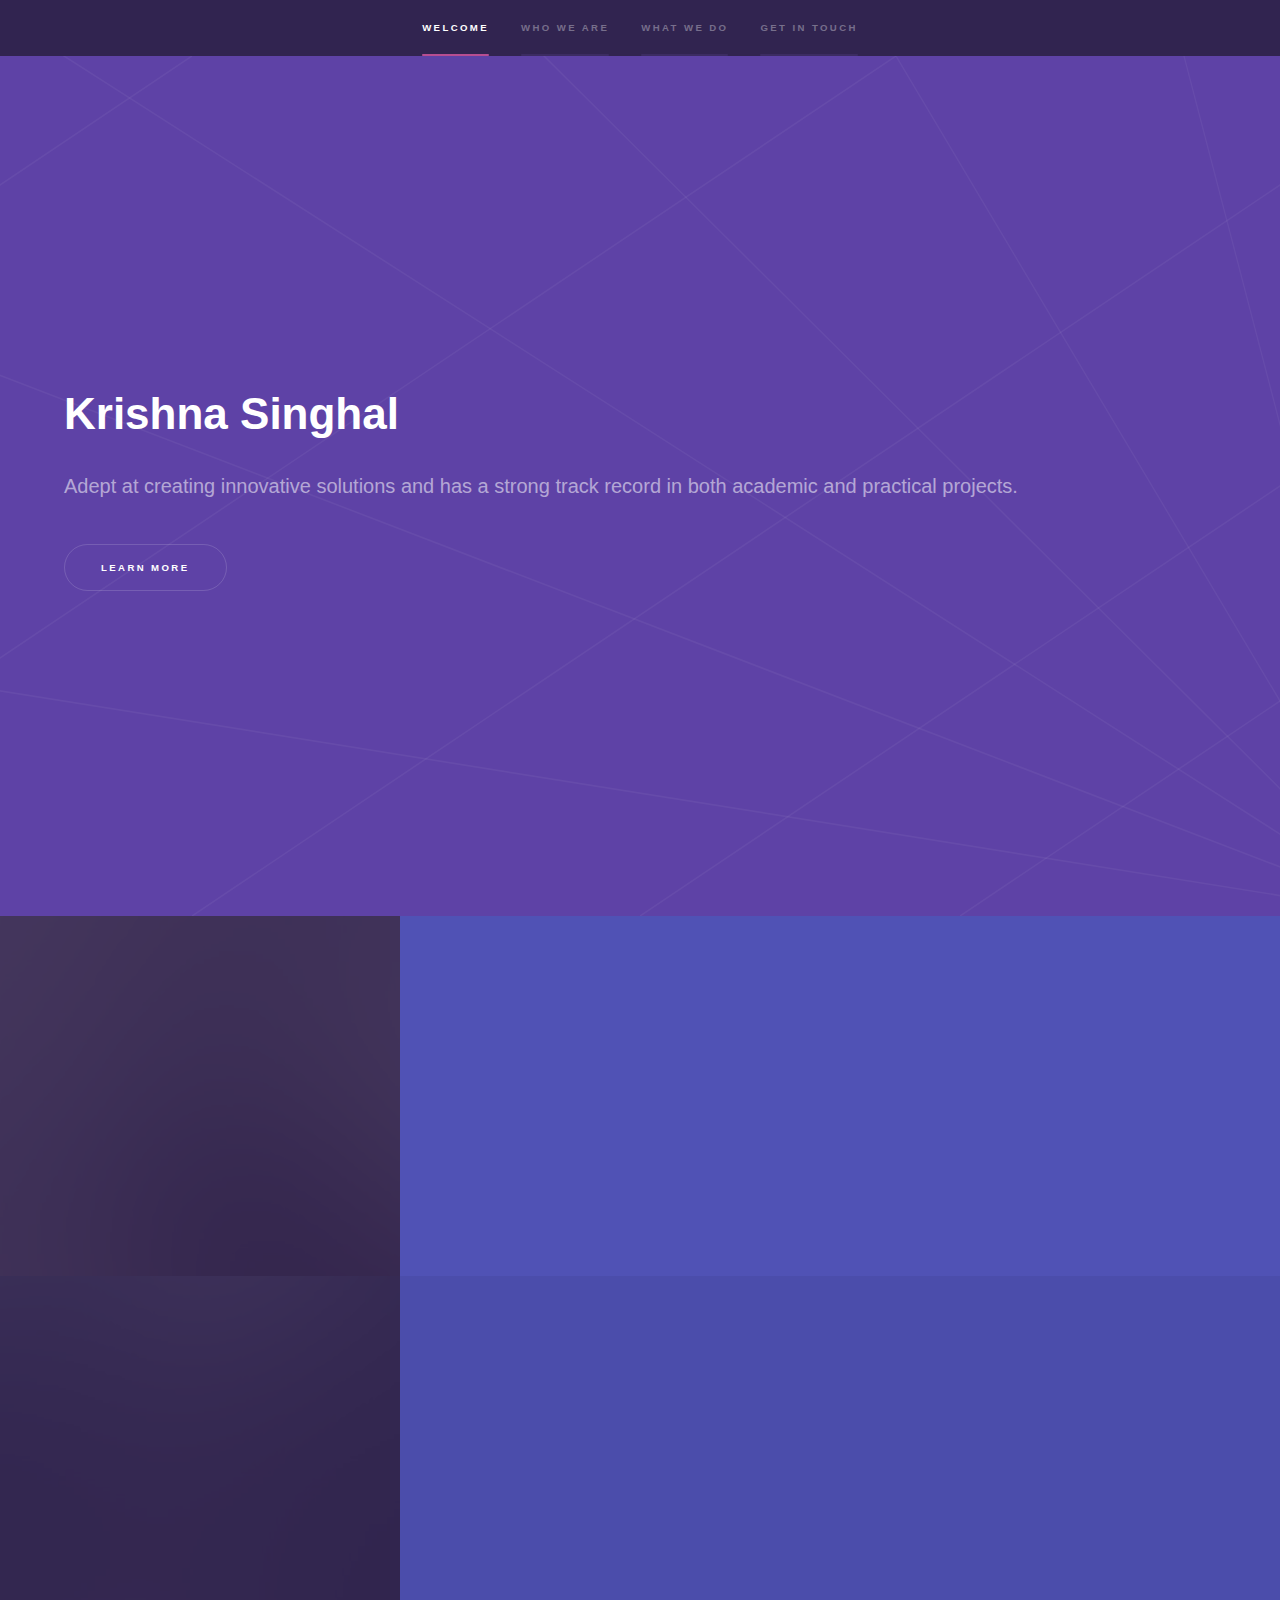
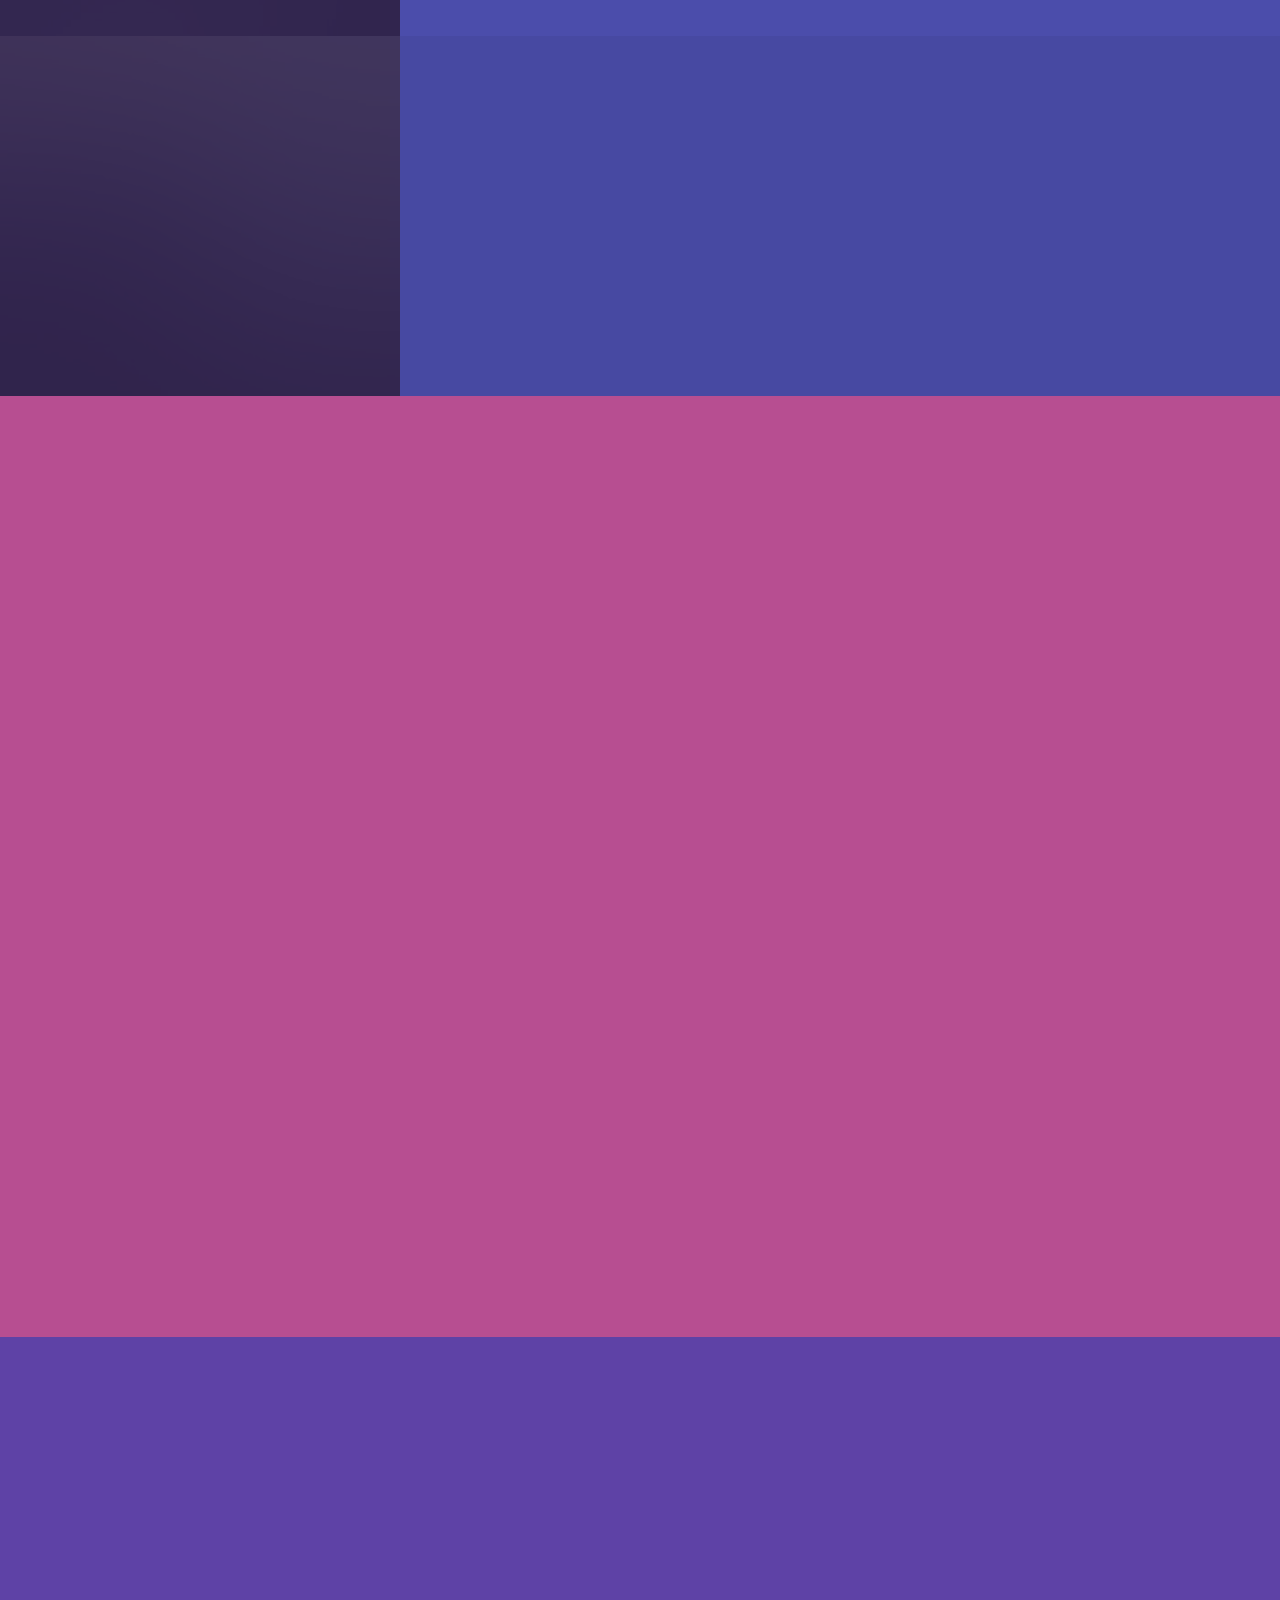
==== index.html @ 83ea3f07 "first commit" ====
<!DOCTYPE HTML>
<!--
	Hyperspace by HTML5 UP
	html5up.net | @ajlkn
	Free for personal and commercial use under the CCA 3.0 license (html5up.net/license)
-->
<html>
	<head>
		<title>Krishna Singhal</title>
		<meta charset="utf-8" />
		<meta name="viewport" content="width=device-width, initial-scale=1, user-scalable=no" />
		<link rel="stylesheet" href="assets/css/main.css" />
		<noscript><link rel="stylesheet" href="assets/css/noscript.css" /></noscript>
	</head>
	<body class="is-preload">

		<!-- Sidebar -->
			<section id="sidebar">
				<div class="inner">
					<nav>
						<ul>
							<li><a href="#intro">Welcome</a></li>
							<li><a href="#one">Who we are</a></li>
							<li><a href="#two">What we do</a></li>
							<li><a href="#three">Get in touch</a></li>
						</ul>
					</nav>
				</div>
			</section>

		<!-- Wrapper -->
			<div id="wrapper">

				<!-- Intro -->
					<section id="intro" class="wrapper style1 fullscreen fade-up">
						<div class="inner">
							<h1>Krishna Singhal</h1>
							<p>Adept at creating innovative solutions and has a strong track record in both academic and practical projects.</p>
							<ul class="actions">
								<li><a href="#one" class="button scrolly">Learn more</a></li>
							</ul>
						</div>
					</section>

				<!-- One -->
					<section id="one" class="wrapper style2 spotlights">
						<section>
							<a href="#" class="image"><img src="images/pic01.jpg" alt="" data-position="center center" /></a>
							<div class="content">
								<div class="inner">
									<h2>Innovative Developer</h2>
									<p>We create robust backend solutions and cutting-edge machine learning models to solve real-world problems.</p>
									<ul class="actions">
										<li><a href="generic.html" class="button">Learn more</a></li>
									</ul>
								</div>
							</div>
						</section>
						<section>
							<a href="#" class="image"><img src="images/pic02.jpg" alt="" data-position="top center" /></a>
							<div class="content">
								<div class="inner">
									<h2>Tech Enthusiast</h2>
									<p>Passionate about exploring and implementing the latest technologies to enhance user experiences and deliver high-quality results.</p>
									<ul class="actions">
										<li><a href="generic.html" class="button">Learn more</a></li>
									</ul>
								</div>
							</div>
						</section>
						<section>
							<a href="#" class="image"><img src="images/pic03.jpg" alt="" data-position="25% 25%" /></a>
							<div class="content">
								<div class="inner">
									<h2>Collaborative Team</h2>
									<p>We work together to integrate diverse skills and perspectives, ensuring efficient and impactful project execution.</p>
									<ul class="actions">
										<li><a href="generic.html" class="button">Learn more</a></li>
									</ul>
								</div>
							</div>
						</section>
					</section>

				<!-- Two -->
					<section id="two" class="wrapper style3 fade-up">
						<div class="inner">
							<h2>What we do</h2>
							<p>We develop innovative software solutions and advanced machine learning models to address real-world challenges.</p>
							<div class="features">
								<section>
									<span class="icon solid major fa-code"></span>
									<h3>Backend Development</h3>
									<p>We build robust and scalable backend systems using modern frameworks and technologies.</p>
								</section>
								<section>
									<span class="icon solid major fa-lock"></span>
									<h3>Machine Learning</h3>
									<p>We create predictive models and intelligent systems to analyze data and provide actionable insights.</p>
								</section>
								<section>
									<span class="icon solid major fa-cog"></span>
									<h3>Project Management</h3>
									<p>We oversee projects from inception to completion, ensuring quality and timely delivery.</p>
								</section>
								<section>
									<span class="icon solid major fa-desktop"></span>
									<h3>User Interface Design</h3>
									<p>We develop intuitive and user-friendly interfaces to enhance user experience and engagement.</p>
								</section>
								<section>
									<span class="icon solid major fa-link"></span>
									<h3>Data Analysis</h3>
									<p>We preprocess and analyze data to uncover patterns and drive data-informed decisions.</p>
								</section>
								<section>
									<span class="icon major fa-gem"></span>
									<h3>Collaborative Innovation</h3>
									<p>We work closely with clients and teams to integrate diverse perspectives and drive technological advancements.</p>
								</section>
							</div>
							<ul class="actions">
								<li><a href="generic.html" class="button">Learn more</a></li>
							</ul>
						</div>
					</section>

				<!-- Three -->
					<section id="three" class="wrapper style1 fade-up">
						<div class="inner">
							<h2>Get in touch</h2>
							<p>Connect with us to discuss how we can bring your ideas to life and tackle your technical challenges.</p>
							<div class="split style1">
								<section>
									<form method="post" action="#">
										<div class="fields">
											<div class="field half">
												<label for="name">Name</label>
												<input type="text" name="name" id="name" />
											</div>
											<div class="field half">
												<label for="email">Email</label>
												<input type="text" name="email" id="email" />
											</div>
											<div class="field">
												<label for="message">Message</label>
												<textarea name="message" id="message" rows="5"></textarea>
											</div>
										</div>
										<ul class="actions">
											<li><a href="" class="button submit">Send Message</a></li>
										</ul>
									</form>
								</section>
								<section>
									<ul class="contact">
										<li>
											<h3>Address</h3>
											<span>Namner<br />
											Agra, ZIP 282001<br />
											UP, India</span>
										</li>
										<li>
											<h3>Email</h3>
											<a href="#">krishnasinghal556@gmail.com</a>
										</li>
										<li>
											<h3>Phone</h3>
											<span>+918057161188</span>
										</li>
										<li>
											<h3>Social</h3>
											<ul class="icons">
												<li><a href="#" class="icon brands fa-twitter"><span class="label">Twitter</span></a></li>
												<li><a href="#" class="icon brands fa-facebook-f"><span class="label">Facebook</span></a></li>
												<li><a href="https://github.com/Krishna-Singhal/" class="icon brands fa-github"><span class="label">GitHub</span></a></li>
												<li><a href="#" class="icon brands fa-instagram"><span class="label">Instagram</span></a></li>
												<li><a href="https://www.linkedin.com/in/geekkrishna/" class="icon brands fa-linkedin-in"><span class="label">LinkedIn</span></a></li>
											</ul>
										</li>
									</ul>
								</section>
							</div>
						</div>
					</section>

			</div>

		<!-- Scripts -->
			<script src="assets/js/jquery.min.js"></script>
			<script src="assets/js/jquery.scrollex.min.js"></script>
			<script src="assets/js/jquery.scrolly.min.js"></script>
			<script src="assets/js/browser.min.js"></script>
			<script src="assets/js/breakpoints.min.js"></script>
			<script src="assets/js/util.js"></script>
			<script src="assets/js/main.js"></script>

	</body>
</html>
---- assets/css/main.css ----
@import url(fontawesome-all.min.css);

/*
	Hyperspace by HTML5 UP
	html5up.net | @ajlkn
	Free for personal and commercial use under the CCA 3.0 license (html5up.net/license)
*/

html, body, div, span, applet, object,
iframe, h1, h2, h3, h4, h5, h6, p, blockquote,
pre, a, abbr, acronym, address, big, cite,
code, del, dfn, em, img, ins, kbd, q, s, samp,
small, strike, strong, sub, sup, tt, var, b,
u, i, center, dl, dt, dd, ol, ul, li, fieldset,
form, label, legend, table, caption, tbody,
tfoot, thead, tr, th, td, article, aside,
canvas, details, embed, figure, figcaption,
footer, header, hgroup, menu, nav, output, ruby,
section, summary, time, mark, audio, video {
	margin: 0;
	padding: 0;
	border: 0;
	font-size: 100%;
	font: inherit;
	vertical-align: baseline;}

article, aside, details, figcaption, figure,
footer, header, hgroup, menu, nav, section {
	display: block;}

body {
	line-height: 1;
}

ol, ul {
	list-style: none;
}

blockquote, q {
	quotes: none;
}

	blockquote:before, blockquote:after, q:before, q:after {
		content: '';
		content: none;
	}

table {
	border-collapse: collapse;
	border-spacing: 0;
}

body {
	-webkit-text-size-adjust: none;
}

mark {
	background-color: transparent;
	color: inherit;
}

input::-moz-focus-inner {
	border: 0;
	padding: 0;
}

input, select, textarea {
	-moz-appearance: none;
	-webkit-appearance: none;
	-ms-appearance: none;
	appearance: none;
}

/* Basic */

	@-ms-viewport {
		width: device-width;
	}

	body {
		-ms-overflow-style: scrollbar;
	}

	@media screen and (max-width: 480px) {

		html, body {
			min-width: 320px;
		}

	}

	html {
		box-sizing: border-box;
	}

	*, *:before, *:after {
		box-sizing: inherit;
	}

	body {
		background: #312450;
	}

		body.is-preload *, body.is-preload *:before, body.is-preload *:after {
			-moz-animation: none !important;
			-webkit-animation: none !important;
			-ms-animation: none !important;
			animation: none !important;
			-moz-transition: none !important;
			-webkit-transition: none !important;
			-ms-transition: none !important;
			transition: none !important;
		}

/* Type */

	body, input, select, textarea {
		color: rgba(255, 255, 255, 0.55);
		font-family: Arial, Helvetica, sans-serif;
		font-size: 16.5pt;
		font-weight: normal;
		line-height: 1.75;
	}

		@media screen and (max-width: 1680px) {

			body, input, select, textarea {
				font-size: 13pt;
			}

		}

		@media screen and (max-width: 1280px) {

			body, input, select, textarea {
				font-size: 12pt;
			}

		}

		@media screen and (max-width: 360px) {

			body, input, select, textarea {
				font-size: 11pt;
			}

		}

	a {
		-moz-transition: color 0.2s ease, border-bottom-color 0.2s ease;
		-webkit-transition: color 0.2s ease, border-bottom-color 0.2s ease;
		-ms-transition: color 0.2s ease, border-bottom-color 0.2s ease;
		transition: color 0.2s ease, border-bottom-color 0.2s ease;
		border-bottom: dotted 1px rgba(255, 255, 255, 0.35);
		color: inherit;
		text-decoration: none;
	}

		a:hover {
			border-bottom-color: transparent;
			color: #ffffff;
		}

	strong, b {
		color: #ffffff;
		font-weight: bold;
	}

	em, i {
		font-style: italic;
	}

	p {
		margin: 0 0 2em 0;
	}

	h1, h2, h3, h4, h5, h6 {
		color: #ffffff;
		font-weight: bold;
		line-height: 1.5;
		margin: 0 0 0.5em 0;
	}

		h1 a, h2 a, h3 a, h4 a, h5 a, h6 a {
			color: inherit;
			text-decoration: none;
		}

	h1 {
		font-size: 2.75em;
	}

		h1.major {
			margin: 0 0 1.3em 0;
			position: relative;
			padding-bottom: 0.35em;
		}

			h1.major:after {
				background-image: -moz-linear-gradient(to right, #5e42a6, #b74e91);
				background-image: -webkit-linear-gradient(to right, #5e42a6, #b74e91);
				background-image: -ms-linear-gradient(to right, #5e42a6, #b74e91);
				background-image: linear-gradient(to right, #5e42a6, #b74e91);
				-moz-transition: max-width 0.2s ease;
				-webkit-transition: max-width 0.2s ease;
				-ms-transition: max-width 0.2s ease;
				transition: max-width 0.2s ease;
				border-radius: 0.2em;
				bottom: 0;
				content: '';
				height: 0.05em;
				position: absolute;
				right: 0;
				width: 100%;
			}

	h2 {
		font-size: 1.75em;
	}

	h3 {
		font-size: 1.1em;
	}

	h4 {
		font-size: 1em;
	}

	h5 {
		font-size: 0.8em;
	}

	h6 {
		font-size: 0.6em;
	}

	@media screen and (max-width: 736px) {

		h1 {
			font-size: 2em;
		}

		h2 {
			font-size: 1.25em;
		}

		h3 {
			font-size: 1em;
		}

		h4 {
			font-size: 0.8em;
		}

		h5 {
			font-size: 0.6em;
		}

		h6 {
			font-size: 0.6em;
		}

	}

	sub {
		font-size: 0.8em;
		position: relative;
		top: 0.5em;
	}

	sup {
		font-size: 0.8em;
		position: relative;
		top: -0.5em;
	}

	blockquote {
		border-left: solid 4px rgba(255, 255, 255, 0.15);
		font-style: italic;
		margin: 0 0 2em 0;
		padding: 0.5em 0 0.5em 2em;
	}

	code {
		background: rgba(255, 255, 255, 0.05);
		border-radius: 0.25em;
		border: solid 1px rgba(255, 255, 255, 0.15);
		font-family: "Courier New", monospace;
		font-size: 0.9em;
		margin: 0 0.25em;
		padding: 0.25em 0.65em;
	}

	pre {
		-webkit-overflow-scrolling: touch;
		font-family: "Courier New", monospace;
		font-size: 0.9em;
		margin: 0 0 2em 0;
	}

		pre code {
			display: block;
			line-height: 1.75em;
			padding: 1em 1.5em;
			overflow-x: auto;
		}

	hr {
		border: 0;
		border-bottom: solid 1px rgba(255, 255, 255, 0.15);
		margin: 2em 0;
	}

		hr.major {
			margin: 3em 0;
		}

	.align-left {
		text-align: left;
	}

	.align-center {
		text-align: center;
	}

	.align-right {
		text-align: right;
	}

/* Row */

	.row {
		display: flex;
		flex-wrap: wrap;
		box-sizing: border-box;
		align-items: stretch;
	}

		.row > * {
			box-sizing: border-box;
		}

		.row.gtr-uniform > * > :last-child {
			margin-bottom: 0;
		}

		.row.aln-left {
			justify-content: flex-start;
		}

		.row.aln-center {
			justify-content: center;
		}

		.row.aln-right {
			justify-content: flex-end;
		}

		.row.aln-top {
			align-items: flex-start;
		}

		.row.aln-middle {
			align-items: center;
		}

		.row.aln-bottom {
			align-items: flex-end;
		}

		.row > .imp {
			order: -1;
		}

		.row > .col-1 {
			width: 8.33333%;
		}

		.row > .off-1 {
			margin-left: 8.33333%;
		}

		.row > .col-2 {
			width: 16.66667%;
		}

		.row > .off-2 {
			margin-left: 16.66667%;
		}

		.row > .col-3 {
			width: 25%;
		}

		.row > .off-3 {
			margin-left: 25%;
		}

		.row > .col-4 {
			width: 33.33333%;
		}

		.row > .off-4 {
			margin-left: 33.33333%;
		}

		.row > .col-5 {
			width: 41.66667%;
		}

		.row > .off-5 {
			margin-left: 41.66667%;
		}

		.row > .col-6 {
			width: 50%;
		}

		.row > .off-6 {
			margin-left: 50%;
		}

		.row > .col-7 {
			width: 58.33333%;
		}

		.row > .off-7 {
			margin-left: 58.33333%;
		}

		.row > .col-8 {
			width: 66.66667%;
		}

		.row > .off-8 {
			margin-left: 66.66667%;
		}

		.row > .col-9 {
			width: 75%;
		}

		.row > .off-9 {
			margin-left: 75%;
		}

		.row > .col-10 {
			width: 83.33333%;
		}

		.row > .off-10 {
			margin-left: 83.33333%;
		}

		.row > .col-11 {
			width: 91.66667%;
		}

		.row > .off-11 {
			margin-left: 91.66667%;
		}

		.row > .col-12 {
			width: 100%;
		}

		.row > .off-12 {
			margin-left: 100%;
		}

		.row.gtr-0 {
			margin-top: 0;
			margin-left: 0em;
		}

			.row.gtr-0 > * {
				padding: 0 0 0 0em;
			}

			.row.gtr-0.gtr-uniform {
				margin-top: 0em;
			}

				.row.gtr-0.gtr-uniform > * {
					padding-top: 0em;
				}

		.row.gtr-25 {
			margin-top: 0;
			margin-left: -0.375em;
		}

			.row.gtr-25 > * {
				padding: 0 0 0 0.375em;
			}

			.row.gtr-25.gtr-uniform {
				margin-top: -0.375em;
			}

				.row.gtr-25.gtr-uniform > * {
					padding-top: 0.375em;
				}

		.row.gtr-50 {
			margin-top: 0;
			margin-left: -0.75em;
		}

			.row.gtr-50 > * {
				padding: 0 0 0 0.75em;
			}

			.row.gtr-50.gtr-uniform {
				margin-top: -0.75em;
			}

				.row.gtr-50.gtr-uniform > * {
					padding-top: 0.75em;
				}

		.row {
			margin-top: 0;
			margin-left: -1.5em;
		}

			.row > * {
				padding: 0 0 0 1.5em;
			}

			.row.gtr-uniform {
				margin-top: -1.5em;
			}

				.row.gtr-uniform > * {
					padding-top: 1.5em;
				}

		.row.gtr-150 {
			margin-top: 0;
			margin-left: -2.25em;
		}

			.row.gtr-150 > * {
				padding: 0 0 0 2.25em;
			}

			.row.gtr-150.gtr-uniform {
				margin-top: -2.25em;
			}

				.row.gtr-150.gtr-uniform > * {
					padding-top: 2.25em;
				}

		.row.gtr-200 {
			margin-top: 0;
			margin-left: -3em;
		}

			.row.gtr-200 > * {
				padding: 0 0 0 3em;
			}

			.row.gtr-200.gtr-uniform {
				margin-top: -3em;
			}

				.row.gtr-200.gtr-uniform > * {
					padding-top: 3em;
				}

		@media screen and (max-width: 1680px) {

			.row {
				display: flex;
				flex-wrap: wrap;
				box-sizing: border-box;
				align-items: stretch;
			}

				.row > * {
					box-sizing: border-box;
				}

				.row.gtr-uniform > * > :last-child {
					margin-bottom: 0;
				}

				.row.aln-left {
					justify-content: flex-start;
				}

				.row.aln-center {
					justify-content: center;
				}

				.row.aln-right {
					justify-content: flex-end;
				}

				.row.aln-top {
					align-items: flex-start;
				}

				.row.aln-middle {
					align-items: center;
				}

				.row.aln-bottom {
					align-items: flex-end;
				}

				.row > .imp-xlarge {
					order: -1;
				}

				.row > .col-1-xlarge {
					width: 8.33333%;
				}

				.row > .off-1-xlarge {
					margin-left: 8.33333%;
				}

				.row > .col-2-xlarge {
					width: 16.66667%;
				}

				.row > .off-2-xlarge {
					margin-left: 16.66667%;
				}

				.row > .col-3-xlarge {
					width: 25%;
				}

				.row > .off-3-xlarge {
					margin-left: 25%;
				}

				.row > .col-4-xlarge {
					width: 33.33333%;
				}

				.row > .off-4-xlarge {
					margin-left: 33.33333%;
				}

				.row > .col-5-xlarge {
					width: 41.66667%;
				}

				.row > .off-5-xlarge {
					margin-left: 41.66667%;
				}

				.row > .col-6-xlarge {
					width: 50%;
				}

				.row > .off-6-xlarge {
					margin-left: 50%;
				}

				.row > .col-7-xlarge {
					width: 58.33333%;
				}

				.row > .off-7-xlarge {
					margin-left: 58.33333%;
				}

				.row > .col-8-xlarge {
					width: 66.66667%;
				}

				.row > .off-8-xlarge {
					margin-left: 66.66667%;
				}

				.row > .col-9-xlarge {
					width: 75%;
				}

				.row > .off-9-xlarge {
					margin-left: 75%;
				}

				.row > .col-10-xlarge {
					width: 83.33333%;
				}

				.row > .off-10-xlarge {
					margin-left: 83.33333%;
				}

				.row > .col-11-xlarge {
					width: 91.66667%;
				}

				.row > .off-11-xlarge {
					margin-left: 91.66667%;
				}

				.row > .col-12-xlarge {
					width: 100%;
				}

				.row > .off-12-xlarge {
					margin-left: 100%;
				}

				.row.gtr-0 {
					margin-top: 0;
					margin-left: 0em;
				}

					.row.gtr-0 > * {
						padding: 0 0 0 0em;
					}

					.row.gtr-0.gtr-uniform {
						margin-top: 0em;
					}

						.row.gtr-0.gtr-uniform > * {
							padding-top: 0em;
						}

				.row.gtr-25 {
					margin-top: 0;
					margin-left: -0.375em;
				}

					.row.gtr-25 > * {
						padding: 0 0 0 0.375em;
					}

					.row.gtr-25.gtr-uniform {
						margin-top: -0.375em;
					}

						.row.gtr-25.gtr-uniform > * {
							padding-top: 0.375em;
						}

				.row.gtr-50 {
					margin-top: 0;
					margin-left: -0.75em;
				}

					.row.gtr-50 > * {
						padding: 0 0 0 0.75em;
					}

					.row.gtr-50.gtr-uniform {
						margin-top: -0.75em;
					}

						.row.gtr-50.gtr-uniform > * {
							padding-top: 0.75em;
						}

				.row {
					margin-top: 0;
					margin-left: -1.5em;
				}

					.row > * {
						padding: 0 0 0 1.5em;
					}

					.row.gtr-uniform {
						margin-top: -1.5em;
					}

						.row.gtr-uniform > * {
							padding-top: 1.5em;
						}

				.row.gtr-150 {
					margin-top: 0;
					margin-left: -2.25em;
				}

					.row.gtr-150 > * {
						padding: 0 0 0 2.25em;
					}

					.row.gtr-150.gtr-uniform {
						margin-top: -2.25em;
					}

						.row.gtr-150.gtr-uniform > * {
							padding-top: 2.25em;
						}

				.row.gtr-200 {
					margin-top: 0;
					margin-left: -3em;
				}

					.row.gtr-200 > * {
						padding: 0 0 0 3em;
					}

					.row.gtr-200.gtr-uniform {
						margin-top: -3em;
					}

						.row.gtr-200.gtr-uniform > * {
							padding-top: 3em;
						}

		}

		@media screen and (max-width: 1280px) {

			.row {
				display: flex;
				flex-wrap: wrap;
				box-sizing: border-box;
				align-items: stretch;
			}

				.row > * {
					box-sizing: border-box;
				}

				.row.gtr-uniform > * > :last-child {
					margin-bottom: 0;
				}

				.row.aln-left {
					justify-content: flex-start;
				}

				.row.aln-center {
					justify-content: center;
				}

				.row.aln-right {
					justify-content: flex-end;
				}

				.row.aln-top {
					align-items: flex-start;
				}

				.row.aln-middle {
					align-items: center;
				}

				.row.aln-bottom {
					align-items: flex-end;
				}

				.row > .imp-large {
					order: -1;
				}

				.row > .col-1-large {
					width: 8.33333%;
				}

				.row > .off-1-large {
					margin-left: 8.33333%;
				}

				.row > .col-2-large {
					width: 16.66667%;
				}

				.row > .off-2-large {
					margin-left: 16.66667%;
				}

				.row > .col-3-large {
					width: 25%;
				}

				.row > .off-3-large {
					margin-left: 25%;
				}

				.row > .col-4-large {
					width: 33.33333%;
				}

				.row > .off-4-large {
					margin-left: 33.33333%;
				}

				.row > .col-5-large {
					width: 41.66667%;
				}

				.row > .off-5-large {
					margin-left: 41.66667%;
				}

				.row > .col-6-large {
					width: 50%;
				}

				.row > .off-6-large {
					margin-left: 50%;
				}

				.row > .col-7-large {
					width: 58.33333%;
				}

				.row > .off-7-large {
					margin-left: 58.33333%;
				}

				.row > .col-8-large {
					width: 66.66667%;
				}

				.row > .off-8-large {
					margin-left: 66.66667%;
				}

				.row > .col-9-large {
					width: 75%;
				}

				.row > .off-9-large {
					margin-left: 75%;
				}

				.row > .col-10-large {
					width: 83.33333%;
				}

				.row > .off-10-large {
					margin-left: 83.33333%;
				}

				.row > .col-11-large {
					width: 91.66667%;
				}

				.row > .off-11-large {
					margin-left: 91.66667%;
				}

				.row > .col-12-large {
					width: 100%;
				}

				.row > .off-12-large {
					margin-left: 100%;
				}

				.row.gtr-0 {
					margin-top: 0;
					margin-left: 0em;
				}

					.row.gtr-0 > * {
						padding: 0 0 0 0em;
					}

					.row.gtr-0.gtr-uniform {
						margin-top: 0em;
					}

						.row.gtr-0.gtr-uniform > * {
							padding-top: 0em;
						}

				.row.gtr-25 {
					margin-top: 0;
					margin-left: -0.375em;
				}

					.row.gtr-25 > * {
						padding: 0 0 0 0.375em;
					}

					.row.gtr-25.gtr-uniform {
						margin-top: -0.375em;
					}

						.row.gtr-25.gtr-uniform > * {
							padding-top: 0.375em;
						}

				.row.gtr-50 {
					margin-top: 0;
					margin-left: -0.75em;
				}

					.row.gtr-50 > * {
						padding: 0 0 0 0.75em;
					}

					.row.gtr-50.gtr-uniform {
						margin-top: -0.75em;
					}

						.row.gtr-50.gtr-uniform > * {
							padding-top: 0.75em;
						}

				.row {
					margin-top: 0;
					margin-left: -1.5em;
				}

					.row > * {
						padding: 0 0 0 1.5em;
					}

					.row.gtr-uniform {
						margin-top: -1.5em;
					}

						.row.gtr-uniform > * {
							padding-top: 1.5em;
						}

				.row.gtr-150 {
					margin-top: 0;
					margin-left: -2.25em;
				}

					.row.gtr-150 > * {
						padding: 0 0 0 2.25em;
					}

					.row.gtr-150.gtr-uniform {
						margin-top: -2.25em;
					}

						.row.gtr-150.gtr-uniform > * {
							padding-top: 2.25em;
						}

				.row.gtr-200 {
					margin-top: 0;
					margin-left: -3em;
				}

					.row.gtr-200 > * {
						padding: 0 0 0 3em;
					}

					.row.gtr-200.gtr-uniform {
						margin-top: -3em;
					}

						.row.gtr-200.gtr-uniform > * {
							padding-top: 3em;
						}

		}

		@media screen and (max-width: 980px) {

			.row {
				display: flex;
				flex-wrap: wrap;
				box-sizing: border-box;
				align-items: stretch;
			}

				.row > * {
					box-sizing: border-box;
				}

				.row.gtr-uniform > * > :last-child {
					margin-bottom: 0;
				}

				.row.aln-left {
					justify-content: flex-start;
				}

				.row.aln-center {
					justify-content: center;
				}

				.row.aln-right {
					justify-content: flex-end;
				}

				.row.aln-top {
					align-items: flex-start;
				}

				.row.aln-middle {
					align-items: center;
				}

				.row.aln-bottom {
					align-items: flex-end;
				}

				.row > .imp-medium {
					order: -1;
				}

				.row > .col-1-medium {
					width: 8.33333%;
				}

				.row > .off-1-medium {
					margin-left: 8.33333%;
				}

				.row > .col-2-medium {
					width: 16.66667%;
				}

				.row > .off-2-medium {
					margin-left: 16.66667%;
				}

				.row > .col-3-medium {
					width: 25%;
				}

				.row > .off-3-medium {
					margin-left: 25%;
				}

				.row > .col-4-medium {
					width: 33.33333%;
				}

				.row > .off-4-medium {
					margin-left: 33.33333%;
				}

				.row > .col-5-medium {
					width: 41.66667%;
				}

				.row > .off-5-medium {
					margin-left: 41.66667%;
				}

				.row > .col-6-medium {
					width: 50%;
				}

				.row > .off-6-medium {
					margin-left: 50%;
				}

				.row > .col-7-medium {
					width: 58.33333%;
				}

				.row > .off-7-medium {
					margin-left: 58.33333%;
				}

				.row > .col-8-medium {
					width: 66.66667%;
				}

				.row > .off-8-medium {
					margin-left: 66.66667%;
				}

				.row > .col-9-medium {
					width: 75%;
				}

				.row > .off-9-medium {
					margin-left: 75%;
				}

				.row > .col-10-medium {
					width: 83.33333%;
				}

				.row > .off-10-medium {
					margin-left: 83.33333%;
				}

				.row > .col-11-medium {
					width: 91.66667%;
				}

				.row > .off-11-medium {
					margin-left: 91.66667%;
				}

				.row > .col-12-medium {
					width: 100%;
				}

				.row > .off-12-medium {
					margin-left: 100%;
				}

				.row.gtr-0 {
					margin-top: 0;
					margin-left: 0em;
				}

					.row.gtr-0 > * {
						padding: 0 0 0 0em;
					}

					.row.gtr-0.gtr-uniform {
						margin-top: 0em;
					}

						.row.gtr-0.gtr-uniform > * {
							padding-top: 0em;
						}

				.row.gtr-25 {
					margin-top: 0;
					margin-left: -0.375em;
				}

					.row.gtr-25 > * {
						padding: 0 0 0 0.375em;
					}

					.row.gtr-25.gtr-uniform {
						margin-top: -0.375em;
					}

						.row.gtr-25.gtr-uniform > * {
							padding-top: 0.375em;
						}

				.row.gtr-50 {
					margin-top: 0;
					margin-left: -0.75em;
				}

					.row.gtr-50 > * {
						padding: 0 0 0 0.75em;
					}

					.row.gtr-50.gtr-uniform {
						margin-top: -0.75em;
					}

						.row.gtr-50.gtr-uniform > * {
							padding-top: 0.75em;
						}

				.row {
					margin-top: 0;
					margin-left: -1.5em;
				}

					.row > * {
						padding: 0 0 0 1.5em;
					}

					.row.gtr-uniform {
						margin-top: -1.5em;
					}

						.row.gtr-uniform > * {
							padding-top: 1.5em;
						}

				.row.gtr-150 {
					margin-top: 0;
					margin-left: -2.25em;
				}

					.row.gtr-150 > * {
						padding: 0 0 0 2.25em;
					}

					.row.gtr-150.gtr-uniform {
						margin-top: -2.25em;
					}

						.row.gtr-150.gtr-uniform > * {
							padding-top: 2.25em;
						}

				.row.gtr-200 {
					margin-top: 0;
					margin-left: -3em;
				}

					.row.gtr-200 > * {
						padding: 0 0 0 3em;
					}

					.row.gtr-200.gtr-uniform {
						margin-top: -3em;
					}

						.row.gtr-200.gtr-uniform > * {
							padding-top: 3em;
						}

		}

		@media screen and (max-width: 736px) {

			.row {
				display: flex;
				flex-wrap: wrap;
				box-sizing: border-box;
				align-items: stretch;
			}

				.row > * {
					box-sizing: border-box;
				}

				.row.gtr-uniform > * > :last-child {
					margin-bottom: 0;
				}

				.row.aln-left {
					justify-content: flex-start;
				}

				.row.aln-center {
					justify-content: center;
				}

				.row.aln-right {
					justify-content: flex-end;
				}

				.row.aln-top {
					align-items: flex-start;
				}

				.row.aln-middle {
					align-items: center;
				}

				.row.aln-bottom {
					align-items: flex-end;
				}

				.row > .imp-small {
					order: -1;
				}

				.row > .col-1-small {
					width: 8.33333%;
				}

				.row > .off-1-small {
					margin-left: 8.33333%;
				}

				.row > .col-2-small {
					width: 16.66667%;
				}

				.row > .off-2-small {
					margin-left: 16.66667%;
				}

				.row > .col-3-small {
					width: 25%;
				}

				.row > .off-3-small {
					margin-left: 25%;
				}

				.row > .col-4-small {
					width: 33.33333%;
				}

				.row > .off-4-small {
					margin-left: 33.33333%;
				}

				.row > .col-5-small {
					width: 41.66667%;
				}

				.row > .off-5-small {
					margin-left: 41.66667%;
				}

				.row > .col-6-small {
					width: 50%;
				}

				.row > .off-6-small {
					margin-left: 50%;
				}

				.row > .col-7-small {
					width: 58.33333%;
				}

				.row > .off-7-small {
					margin-left: 58.33333%;
				}

				.row > .col-8-small {
					width: 66.66667%;
				}

				.row > .off-8-small {
					margin-left: 66.66667%;
				}

				.row > .col-9-small {
					width: 75%;
				}

				.row > .off-9-small {
					margin-left: 75%;
				}

				.row > .col-10-small {
					width: 83.33333%;
				}

				.row > .off-10-small {
					margin-left: 83.33333%;
				}

				.row > .col-11-small {
					width: 91.66667%;
				}

				.row > .off-11-small {
					margin-left: 91.66667%;
				}

				.row > .col-12-small {
					width: 100%;
				}

				.row > .off-12-small {
					margin-left: 100%;
				}

				.row.gtr-0 {
					margin-top: 0;
					margin-left: 0em;
				}

					.row.gtr-0 > * {
						padding: 0 0 0 0em;
					}

					.row.gtr-0.gtr-uniform {
						margin-top: 0em;
					}

						.row.gtr-0.gtr-uniform > * {
							padding-top: 0em;
						}

				.row.gtr-25 {
					margin-top: 0;
					margin-left: -0.375em;
				}

					.row.gtr-25 > * {
						padding: 0 0 0 0.375em;
					}

					.row.gtr-25.gtr-uniform {
						margin-top: -0.375em;
					}

						.row.gtr-25.gtr-uniform > * {
							padding-top: 0.375em;
						}

				.row.gtr-50 {
					margin-top: 0;
					margin-left: -0.75em;
				}

					.row.gtr-50 > * {
						padding: 0 0 0 0.75em;
					}

					.row.gtr-50.gtr-uniform {
						margin-top: -0.75em;
					}

						.row.gtr-50.gtr-uniform > * {
							padding-top: 0.75em;
						}

				.row {
					margin-top: 0;
					margin-left: -1.5em;
				}

					.row > * {
						padding: 0 0 0 1.5em;
					}

					.row.gtr-uniform {
						margin-top: -1.5em;
					}

						.row.gtr-uniform > * {
							padding-top: 1.5em;
						}

				.row.gtr-150 {
					margin-top: 0;
					margin-left: -2.25em;
				}

					.row.gtr-150 > * {
						padding: 0 0 0 2.25em;
					}

					.row.gtr-150.gtr-uniform {
						margin-top: -2.25em;
					}

						.row.gtr-150.gtr-uniform > * {
							padding-top: 2.25em;
						}

				.row.gtr-200 {
					margin-top: 0;
					margin-left: -3em;
				}

					.row.gtr-200 > * {
						padding: 0 0 0 3em;
					}

					.row.gtr-200.gtr-uniform {
						margin-top: -3em;
					}

						.row.gtr-200.gtr-uniform > * {
							padding-top: 3em;
						}

		}

		@media screen and (max-width: 480px) {

			.row {
				display: flex;
				flex-wrap: wrap;
				box-sizing: border-box;
				align-items: stretch;
			}

				.row > * {
					box-sizing: border-box;
				}

				.row.gtr-uniform > * > :last-child {
					margin-bottom: 0;
				}

				.row.aln-left {
					justify-content: flex-start;
				}

				.row.aln-center {
					justify-content: center;
				}

				.row.aln-right {
					justify-content: flex-end;
				}

				.row.aln-top {
					align-items: flex-start;
				}

				.row.aln-middle {
					align-items: center;
				}

				.row.aln-bottom {
					align-items: flex-end;
				}

				.row > .imp-xsmall {
					order: -1;
				}

				.row > .col-1-xsmall {
					width: 8.33333%;
				}

				.row > .off-1-xsmall {
					margin-left: 8.33333%;
				}

				.row > .col-2-xsmall {
					width: 16.66667%;
				}

				.row > .off-2-xsmall {
					margin-left: 16.66667%;
				}

				.row > .col-3-xsmall {
					width: 25%;
				}

				.row > .off-3-xsmall {
					margin-left: 25%;
				}

				.row > .col-4-xsmall {
					width: 33.33333%;
				}

				.row > .off-4-xsmall {
					margin-left: 33.33333%;
				}

				.row > .col-5-xsmall {
					width: 41.66667%;
				}

				.row > .off-5-xsmall {
					margin-left: 41.66667%;
				}

				.row > .col-6-xsmall {
					width: 50%;
				}

				.row > .off-6-xsmall {
					margin-left: 50%;
				}

				.row > .col-7-xsmall {
					width: 58.33333%;
				}

				.row > .off-7-xsmall {
					margin-left: 58.33333%;
				}

				.row > .col-8-xsmall {
					width: 66.66667%;
				}

				.row > .off-8-xsmall {
					margin-left: 66.66667%;
				}

				.row > .col-9-xsmall {
					width: 75%;
				}

				.row > .off-9-xsmall {
					margin-left: 75%;
				}

				.row > .col-10-xsmall {
					width: 83.33333%;
				}

				.row > .off-10-xsmall {
					margin-left: 83.33333%;
				}

				.row > .col-11-xsmall {
					width: 91.66667%;
				}

				.row > .off-11-xsmall {
					margin-left: 91.66667%;
				}

				.row > .col-12-xsmall {
					width: 100%;
				}

				.row > .off-12-xsmall {
					margin-left: 100%;
				}

				.row.gtr-0 {
					margin-top: 0;
					margin-left: 0em;
				}

					.row.gtr-0 > * {
						padding: 0 0 0 0em;
					}

					.row.gtr-0.gtr-uniform {
						margin-top: 0em;
					}

						.row.gtr-0.gtr-uniform > * {
							padding-top: 0em;
						}

				.row.gtr-25 {
					margin-top: 0;
					margin-left: -0.375em;
				}

					.row.gtr-25 > * {
						padding: 0 0 0 0.375em;
					}

					.row.gtr-25.gtr-uniform {
						margin-top: -0.375em;
					}

						.row.gtr-25.gtr-uniform > * {
							padding-top: 0.375em;
						}

				.row.gtr-50 {
					margin-top: 0;
					margin-left: -0.75em;
				}

					.row.gtr-50 > * {
						padding: 0 0 0 0.75em;
					}

					.row.gtr-50.gtr-uniform {
						margin-top: -0.75em;
					}

						.row.gtr-50.gtr-uniform > * {
							padding-top: 0.75em;
						}

				.row {
					margin-top: 0;
					margin-left: -1.5em;
				}

					.row > * {
						padding: 0 0 0 1.5em;
					}

					.row.gtr-uniform {
						margin-top: -1.5em;
					}

						.row.gtr-uniform > * {
							padding-top: 1.5em;
						}

				.row.gtr-150 {
					margin-top: 0;
					margin-left: -2.25em;
				}

					.row.gtr-150 > * {
						padding: 0 0 0 2.25em;
					}

					.row.gtr-150.gtr-uniform {
						margin-top: -2.25em;
					}

						.row.gtr-150.gtr-uniform > * {
							padding-top: 2.25em;
						}

				.row.gtr-200 {
					margin-top: 0;
					margin-left: -3em;
				}

					.row.gtr-200 > * {
						padding: 0 0 0 3em;
					}

					.row.gtr-200.gtr-uniform {
						margin-top: -3em;
					}

						.row.gtr-200.gtr-uniform > * {
							padding-top: 3em;
						}

		}

/* Box */

	.box {
		border-radius: 0.25em;
		border: solid 1px rgba(255, 255, 255, 0.15);
		margin-bottom: 2em;
		padding: 1.5em;
	}

		.box > :last-child,
		.box > :last-child > :last-child,
		.box > :last-child > :last-child > :last-child {
			margin-bottom: 0;
		}

		.box.alt {
			border: 0;
			border-radius: 0;
			padding: 0;
		}

/* Button */

	input[type="submit"],
	input[type="reset"],
	input[type="button"],
	button,
	.button {
		-moz-appearance: none;
		-webkit-appearance: none;
		-ms-appearance: none;
		appearance: none;
		-moz-transition: border-color 0.2s ease;
		-webkit-transition: border-color 0.2s ease;
		-ms-transition: border-color 0.2s ease;
		transition: border-color 0.2s ease;
		background-color: transparent;
		border: solid 1px !important;
		border-color: rgba(255, 255, 255, 0.15) !important;
		border-radius: 3em;
		color: #ffffff !important;
		cursor: pointer;
		display: inline-block;
		font-size: 0.6em;
		font-weight: bold;
		height: calc(4.75em + 2px);
		letter-spacing: 0.25em;
		line-height: 4.75em;
		outline: 0;
		padding: 0 3.75em;
		position: relative;
		text-align: center;
		text-decoration: none;
		text-transform: uppercase;
		white-space: nowrap;
	}

		input[type="submit"]:after,
		input[type="reset"]:after,
		input[type="button"]:after,
		button:after,
		.button:after {
			-moz-transform: scale(0.25);
			-webkit-transform: scale(0.25);
			-ms-transform: scale(0.25);
			transform: scale(0.25);
			pointer-events: none;
			-moz-transition: opacity 0.2s ease, -moz-transform 0.2s ease;
			-webkit-transition: opacity 0.2s ease, -webkit-transform 0.2s ease;
			-ms-transition: opacity 0.2s ease, -ms-transform 0.2s ease;
			transition: opacity 0.2s ease, transform 0.2s ease;
			background: #ffffff;
			border-radius: 3em;
			content: '';
			height: 100%;
			left: 0;
			opacity: 0;
			position: absolute;
			top: 0;
			width: 100%;
		}

		input[type="submit"].icon:before,
		input[type="reset"].icon:before,
		input[type="button"].icon:before,
		button.icon:before,
		.button.icon:before {
			margin-right: 0.75em;
		}

		input[type="submit"].fit,
		input[type="reset"].fit,
		input[type="button"].fit,
		button.fit,
		.button.fit {
			width: 100%;
		}

		input[type="submit"].small,
		input[type="reset"].small,
		input[type="button"].small,
		button.small,
		.button.small {
			font-size: 0.4em;
		}

		input[type="submit"].large,
		input[type="reset"].large,
		input[type="button"].large,
		button.large,
		.button.large {
			font-size: 0.8em;
		}

		input[type="submit"].primary,
		input[type="reset"].primary,
		input[type="button"].primary,
		button.primary,
		.button.primary {
			background-color: #ffffff;
			color: #312450 !important;
		}

			input[type="submit"].primary:after,
			input[type="reset"].primary:after,
			input[type="button"].primary:after,
			button.primary:after,
			.button.primary:after {
				display: none;
			}

		input[type="submit"].disabled, input[type="submit"]:disabled,
		input[type="reset"].disabled,
		input[type="reset"]:disabled,
		input[type="button"].disabled,
		input[type="button"]:disabled,
		button.disabled,
		button:disabled,
		.button.disabled,
		.button:disabled {
			cursor: default;
			opacity: 0.5;
			pointer-events: none;
		}

		input[type="submit"]:hover,
		input[type="reset"]:hover,
		input[type="button"]:hover,
		button:hover,
		.button:hover {
			border-color: rgba(255, 255, 255, 0.55) !important;
		}

			input[type="submit"]:hover:after,
			input[type="reset"]:hover:after,
			input[type="button"]:hover:after,
			button:hover:after,
			.button:hover:after {
				opacity: 0.05;
				-moz-transform: scale(1);
				-webkit-transform: scale(1);
				-ms-transform: scale(1);
				transform: scale(1);
			}

			input[type="submit"]:hover:active,
			input[type="reset"]:hover:active,
			input[type="button"]:hover:active,
			button:hover:active,
			.button:hover:active {
				border-color: #ffffff !important;
			}

				input[type="submit"]:hover:active:after,
				input[type="reset"]:hover:active:after,
				input[type="button"]:hover:active:after,
				button:hover:active:after,
				.button:hover:active:after {
					opacity: 0.1;
				}

/* Features */

	.features {
		display: -moz-flex;
		display: -webkit-flex;
		display: -ms-flex;
		display: flex;
		-moz-flex-wrap: wrap;
		-webkit-flex-wrap: wrap;
		-ms-flex-wrap: wrap;
		flex-wrap: wrap;
		border-radius: 0.25em;
		border: solid 1px rgba(255, 255, 255, 0.15);
		background: rgba(255, 255, 255, 0.05);
		margin: 0 0 2em 0;
	}

		.features section {
			padding: 3.5em 3em 1em 7em ;
			width: 50%;
			border-top: solid 1px rgba(255, 255, 255, 0.15);
			position: relative;
		}

			.features section:nth-child(-n + 2) {
				border-top-width: 0;
			}

			.features section:nth-child(2n) {
				border-left: solid 1px rgba(255, 255, 255, 0.15);
			}

			.features section .icon {
				-moz-transition: opacity 0.5s ease, -moz-transform 0.5s ease;
				-webkit-transition: opacity 0.5s ease, -webkit-transform 0.5s ease;
				-ms-transition: opacity 0.5s ease, -ms-transform 0.5s ease;
				transition: opacity 0.5s ease, transform 0.5s ease;
				-moz-transition-delay: 1s;
				-webkit-transition-delay: 1s;
				-ms-transition-delay: 1s;
				transition-delay: 1s;
				-moz-transform: scale(1);
				-webkit-transform: scale(1);
				-ms-transform: scale(1);
				transform: scale(1);
				position: absolute;
				left: 3em;
				top: 3em;
				opacity: 1;
			}

			.features section:nth-child(1) .icon {
				-moz-transition-delay: 0.15s;
				-webkit-transition-delay: 0.15s;
				-ms-transition-delay: 0.15s;
				transition-delay: 0.15s;
			}

			.features section:nth-child(2) .icon {
				-moz-transition-delay: 0.3s;
				-webkit-transition-delay: 0.3s;
				-ms-transition-delay: 0.3s;
				transition-delay: 0.3s;
			}

			.features section:nth-child(3) .icon {
				-moz-transition-delay: 0.45s;
				-webkit-transition-delay: 0.45s;
				-ms-transition-delay: 0.45s;
				transition-delay: 0.45s;
			}

			.features section:nth-child(4) .icon {
				-moz-transition-delay: 0.6s;
				-webkit-transition-delay: 0.6s;
				-ms-transition-delay: 0.6s;
				transition-delay: 0.6s;
			}

			.features section:nth-child(5) .icon {
				-moz-transition-delay: 0.75s;
				-webkit-transition-delay: 0.75s;
				-ms-transition-delay: 0.75s;
				transition-delay: 0.75s;
			}

			.features section:nth-child(6) .icon {
				-moz-transition-delay: 0.9s;
				-webkit-transition-delay: 0.9s;
				-ms-transition-delay: 0.9s;
				transition-delay: 0.9s;
			}

			.features section:nth-child(7) .icon {
				-moz-transition-delay: 1.05s;
				-webkit-transition-delay: 1.05s;
				-ms-transition-delay: 1.05s;
				transition-delay: 1.05s;
			}

			.features section:nth-child(8) .icon {
				-moz-transition-delay: 1.2s;
				-webkit-transition-delay: 1.2s;
				-ms-transition-delay: 1.2s;
				transition-delay: 1.2s;
			}

			.features section:nth-child(9) .icon {
				-moz-transition-delay: 1.35s;
				-webkit-transition-delay: 1.35s;
				-ms-transition-delay: 1.35s;
				transition-delay: 1.35s;
			}

			.features section:nth-child(10) .icon {
				-moz-transition-delay: 1.5s;
				-webkit-transition-delay: 1.5s;
				-ms-transition-delay: 1.5s;
				transition-delay: 1.5s;
			}

			.features section:nth-child(11) .icon {
				-moz-transition-delay: 1.65s;
				-webkit-transition-delay: 1.65s;
				-ms-transition-delay: 1.65s;
				transition-delay: 1.65s;
			}

			.features section:nth-child(12) .icon {
				-moz-transition-delay: 1.8s;
				-webkit-transition-delay: 1.8s;
				-ms-transition-delay: 1.8s;
				transition-delay: 1.8s;
			}

			.features section:nth-child(13) .icon {
				-moz-transition-delay: 1.95s;
				-webkit-transition-delay: 1.95s;
				-ms-transition-delay: 1.95s;
				transition-delay: 1.95s;
			}

			.features section:nth-child(14) .icon {
				-moz-transition-delay: 2.1s;
				-webkit-transition-delay: 2.1s;
				-ms-transition-delay: 2.1s;
				transition-delay: 2.1s;
			}

			.features section:nth-child(15) .icon {
				-moz-transition-delay: 2.25s;
				-webkit-transition-delay: 2.25s;
				-ms-transition-delay: 2.25s;
				transition-delay: 2.25s;
			}

			.features section:nth-child(16) .icon {
				-moz-transition-delay: 2.4s;
				-webkit-transition-delay: 2.4s;
				-ms-transition-delay: 2.4s;
				transition-delay: 2.4s;
			}

			.features section:nth-child(17) .icon {
				-moz-transition-delay: 2.55s;
				-webkit-transition-delay: 2.55s;
				-ms-transition-delay: 2.55s;
				transition-delay: 2.55s;
			}

			.features section:nth-child(18) .icon {
				-moz-transition-delay: 2.7s;
				-webkit-transition-delay: 2.7s;
				-ms-transition-delay: 2.7s;
				transition-delay: 2.7s;
			}

			.features section:nth-child(19) .icon {
				-moz-transition-delay: 2.85s;
				-webkit-transition-delay: 2.85s;
				-ms-transition-delay: 2.85s;
				transition-delay: 2.85s;
			}

			.features section:nth-child(20) .icon {
				-moz-transition-delay: 3s;
				-webkit-transition-delay: 3s;
				-ms-transition-delay: 3s;
				transition-delay: 3s;
			}

		.features.inactive section .icon {
			-moz-transform: scale(0.5);
			-webkit-transform: scale(0.5);
			-ms-transform: scale(0.5);
			transform: scale(0.5);
			opacity: 0;
		}

		@media screen and (max-width: 980px) {

			.features {
				display: block;
			}

				.features section {
					border-top-width: 1px !important;
					border-left-width: 0 !important;
					width: 100%;
				}

					.features section:first-child {
						border-top-width: 0 !important;
					}

		}

		@media screen and (max-width: 736px) {

			.features section {
				padding: 2.5em 1.5em 0.1em 5.5em ;
			}

				.features section .icon {
					left: 1.5em;
					top: 2em;
				}

		}

		@media screen and (max-width: 480px) {

			.features section {
				padding: 2em 1.5em 0.1em 1.5em ;
			}

				.features section .icon {
					left: 0;
					position: relative;
					top: 0;
				}

		}

/* Form */

	form {
		margin: 0 0 2em 0;
	}

		form > :last-child {
			margin-bottom: 0;
		}

		form > .fields {
			display: -moz-flex;
			display: -webkit-flex;
			display: -ms-flex;
			display: flex;
			-moz-flex-wrap: wrap;
			-webkit-flex-wrap: wrap;
			-ms-flex-wrap: wrap;
			flex-wrap: wrap;
			width: calc(100% + 3em);
			margin: -1.5em 0 2em -1.5em;
		}

			form > .fields > .field {
				-moz-flex-grow: 0;
				-webkit-flex-grow: 0;
				-ms-flex-grow: 0;
				flex-grow: 0;
				-moz-flex-shrink: 0;
				-webkit-flex-shrink: 0;
				-ms-flex-shrink: 0;
				flex-shrink: 0;
				padding: 1.5em 0 0 1.5em;
				width: calc(100% - 1.5em);
			}

				form > .fields > .field.half {
					width: calc(50% - 0.75em);
				}

				form > .fields > .field.third {
					width: calc(100%/3 - 0.5em);
				}

				form > .fields > .field.quarter {
					width: calc(25% - 0.375em);
				}

		@media screen and (max-width: 480px) {

			form > .fields {
				width: calc(100% + 3em);
				margin: -1.5em 0 2em -1.5em;
			}

				form > .fields > .field {
					padding: 1.5em 0 0 1.5em;
					width: calc(100% - 1.5em);
				}

					form > .fields > .field.half {
						width: calc(100% - 1.5em);
					}

					form > .fields > .field.third {
						width: calc(100% - 1.5em);
					}

					form > .fields > .field.quarter {
						width: calc(100% - 1.5em);
					}

		}

	label {
		color: #ffffff;
		font-weight: bold;
		line-height: 1.5;
		margin: 0 0 0.7em 0;
		display: block;
		font-size: 1.1em;
	}

	input[type="text"],
	input[type="password"],
	input[type="email"],
	input[type="tel"],
	select,
	textarea {
		-moz-appearance: none;
		-webkit-appearance: none;
		-ms-appearance: none;
		appearance: none;
		background: rgba(255, 255, 255, 0.05);
		border-radius: 0.25em;
		border: none;
		border: solid 1px rgba(255, 255, 255, 0.15);
		color: inherit;
		display: block;
		outline: 0;
		padding: 0 1em;
		text-decoration: none;
		width: 100%;
	}

		input[type="text"]:invalid,
		input[type="password"]:invalid,
		input[type="email"]:invalid,
		input[type="tel"]:invalid,
		select:invalid,
		textarea:invalid {
			box-shadow: none;
		}

		input[type="text"]:focus,
		input[type="password"]:focus,
		input[type="email"]:focus,
		input[type="tel"]:focus,
		select:focus,
		textarea:focus {
			border-color: #ffffff;
			box-shadow: 0 0 0 1px #ffffff;
		}

	select {
		background-image: url("data:image/svg+xml;charset=utf8,%3Csvg xmlns='http://www.w3.org/2000/svg' width='40' height='40' preserveAspectRatio='none' viewBox='0 0 40 40'%3E%3Cpath d='M9.4,12.3l10.4,10.4l10.4-10.4c0.2-0.2,0.5-0.4,0.9-0.4c0.3,0,0.6,0.1,0.9,0.4l3.3,3.3c0.2,0.2,0.4,0.5,0.4,0.9 c0,0.4-0.1,0.6-0.4,0.9L20.7,31.9c-0.2,0.2-0.5,0.4-0.9,0.4c-0.3,0-0.6-0.1-0.9-0.4L4.3,17.3c-0.2-0.2-0.4-0.5-0.4-0.9 c0-0.4,0.1-0.6,0.4-0.9l3.3-3.3c0.2-0.2,0.5-0.4,0.9-0.4S9.1,12.1,9.4,12.3z' fill='rgba(255, 255, 255, 0.15)' /%3E%3C/svg%3E");
		background-size: 1.25rem;
		background-repeat: no-repeat;
		background-position: calc(100% - 1rem) center;
		height: 2.75em;
		padding-right: 2.75em;
		text-overflow: ellipsis;
	}

		select option {
			color: #ffffff;
			background: #312450;
		}

		select:focus::-ms-value {
			background-color: transparent;
		}

		select::-ms-expand {
			display: none;
		}

	input[type="text"],
	input[type="password"],
	input[type="email"],
	select {
		height: 2.75em;
	}

	textarea {
		padding: 0.75em 1em;
	}

		body.is-ie textarea {
			min-height: 10em;
		}

	input[type="checkbox"],
	input[type="radio"] {
		-moz-appearance: none;
		-webkit-appearance: none;
		-ms-appearance: none;
		appearance: none;
		display: block;
		float: left;
		margin-right: -2em;
		opacity: 0;
		width: 1em;
		z-index: -1;
	}

		input[type="checkbox"] + label,
		input[type="radio"] + label {
			text-decoration: none;
			color: rgba(255, 255, 255, 0.55);
			cursor: pointer;
			display: inline-block;
			font-size: 1em;
			font-weight: normal;
			padding-left: 2.4em;
			padding-right: 0.75em;
			position: relative;
		}

			input[type="checkbox"] + label:before,
			input[type="radio"] + label:before {
				-moz-osx-font-smoothing: grayscale;
				-webkit-font-smoothing: antialiased;
				display: inline-block;
				font-style: normal;
				font-variant: normal;
				text-rendering: auto;
				line-height: 1;
				text-transform: none !important;
				font-family: 'Font Awesome 5 Free';
				font-weight: 900;
			}

			input[type="checkbox"] + label:before,
			input[type="radio"] + label:before {
				background: rgba(255, 255, 255, 0.05);
				border-radius: 0.25em;
				border: solid 1px rgba(255, 255, 255, 0.15);
				content: '';
				display: inline-block;
				font-size: 0.8em;
				height: 2.0625em;
				left: 0;
				line-height: 2.0625em;
				position: absolute;
				text-align: center;
				top: 0;
				width: 2.0625em;
			}

		input[type="checkbox"]:checked + label:before,
		input[type="radio"]:checked + label:before {
			background: #ffffff;
			border-color: #ffffff;
			color: #b74e91;
			content: '\f00c';
		}

		input[type="checkbox"]:focus + label:before,
		input[type="radio"]:focus + label:before {
			border-color: #ffffff;
			box-shadow: 0 0 0 1px #ffffff;
		}

	input[type="checkbox"] + label:before {
		border-radius: 0.25em;
	}

	input[type="radio"] + label:before {
		border-radius: 100%;
	}

	::-webkit-input-placeholder {
		color: rgba(255, 255, 255, 0.35) !important;
		opacity: 1.0;
	}

	:-moz-placeholder {
		color: rgba(255, 255, 255, 0.35) !important;
		opacity: 1.0;
	}

	::-moz-placeholder {
		color: rgba(255, 255, 255, 0.35) !important;
		opacity: 1.0;
	}

	:-ms-input-placeholder {
		color: rgba(255, 255, 255, 0.35) !important;
		opacity: 1.0;
	}

/* Icon */

	.icon {
		text-decoration: none;
		border-bottom: none;
		position: relative;
	}

		.icon:before {
			-moz-osx-font-smoothing: grayscale;
			-webkit-font-smoothing: antialiased;
			display: inline-block;
			font-style: normal;
			font-variant: normal;
			text-rendering: auto;
			line-height: 1;
			text-transform: none !important;
			font-family: 'Font Awesome 5 Free';
			font-weight: 400;
		}

		.icon > .label {
			display: none;
		}

		.icon:before {
			line-height: inherit;
		}

		.icon.solid:before {
			font-weight: 900;
		}

		.icon.brands:before {
			font-family: 'Font Awesome 5 Brands';
		}

		.icon.major {
			width: 2.5em;
			height: 2.5em;
			display: block;
			background: #ffffff;
			border-radius: 100%;
			color: #312450;
			text-align: center;
			line-height: 2.5em;
			margin: 0 0 1.3em 0;
		}

			.icon.major:before {
				font-size: 1.25em;
			}

				.wrapper.style1 .icon.major:before {
					color: #5e42a6;
				}

				.wrapper.style1-alt .icon.major:before {
					color: #493382;
				}

				.wrapper.style2 .icon.major:before {
					color: #5052b5;
				}

				.wrapper.style2-alt .icon.major:before {
					color: #3e4094;
				}

				.wrapper.style3 .icon.major:before {
					color: #b74e91;
				}

				.wrapper.style3-alt .icon.major:before {
					color: #953d75;
				}

/* Image */

	.image {
		border-radius: 0.25em;
		border: 0;
		display: inline-block;
		position: relative;
	}

		.image img {
			border-radius: 0.25em;
			display: block;
		}

		.image.left, .image.right {
			max-width: 40%;
		}

			.image.left img, .image.right img {
				width: 100%;
			}

		.image.left {
			float: left;
			margin: 0 1.5em 1em 0;
			top: 0.25em;
		}

		.image.right {
			float: right;
			margin: 0 0 1em 1.5em;
			top: 0.25em;
		}

		.image.fit {
			display: block;
			margin: 0 0 2em 0;
			width: 100%;
		}

			.image.fit img {
				width: 100%;
			}

		.image.main {
			display: block;
			margin: 0 0 3em 0;
			width: 100%;
		}

			.image.main img {
				width: 100%;
			}

/* List */

	ol {
		list-style: decimal;
		margin: 0 0 2em 0;
		padding-left: 1.25em;
	}

		ol li {
			padding-left: 0.25em;
		}

	ul {
		list-style: disc;
		margin: 0 0 2em 0;
		padding-left: 1em;
	}

		ul li {
			padding-left: 0.5em;
		}

		ul.alt {
			list-style: none;
			padding-left: 0;
		}

			ul.alt li {
				border-top: solid 1px rgba(255, 255, 255, 0.15);
				padding: 0.5em 0;
			}

				ul.alt li:first-child {
					border-top: 0;
					padding-top: 0;
				}

	dl {
		margin: 0 0 2em 0;
	}

		dl dt {
			display: block;
			font-weight: bold;
			margin: 0 0 1em 0;
		}

		dl dd {
			margin-left: 2em;
		}

/* Actions */

	ul.actions {
		display: -moz-flex;
		display: -webkit-flex;
		display: -ms-flex;
		display: flex;
		cursor: default;
		list-style: none;
		margin-left: -1em;
		padding-left: 0;
	}

		ul.actions li {
			padding: 0 0 0 1em;
			vertical-align: middle;
		}

		ul.actions.special {
			-moz-justify-content: center;
			-webkit-justify-content: center;
			-ms-justify-content: center;
			justify-content: center;
			width: 100%;
			margin-left: 0;
		}

			ul.actions.special li:first-child {
				padding-left: 0;
			}

		ul.actions.stacked {
			-moz-flex-direction: column;
			-webkit-flex-direction: column;
			-ms-flex-direction: column;
			flex-direction: column;
			margin-left: 0;
		}

			ul.actions.stacked li {
				padding: 1.3em 0 0 0;
			}

				ul.actions.stacked li:first-child {
					padding-top: 0;
				}

		ul.actions.fit {
			width: calc(100% + 1em);
		}

			ul.actions.fit li {
				-moz-flex-grow: 1;
				-webkit-flex-grow: 1;
				-ms-flex-grow: 1;
				flex-grow: 1;
				-moz-flex-shrink: 1;
				-webkit-flex-shrink: 1;
				-ms-flex-shrink: 1;
				flex-shrink: 1;
				width: 100%;
			}

				ul.actions.fit li > * {
					width: 100%;
				}

			ul.actions.fit.stacked {
				width: 100%;
			}

		@media screen and (max-width: 480px) {

			ul.actions:not(.fixed) {
				-moz-flex-direction: column;
				-webkit-flex-direction: column;
				-ms-flex-direction: column;
				flex-direction: column;
				margin-left: 0;
				width: 100% !important;
			}

				ul.actions:not(.fixed) li {
					-moz-flex-grow: 1;
					-webkit-flex-grow: 1;
					-ms-flex-grow: 1;
					flex-grow: 1;
					-moz-flex-shrink: 1;
					-webkit-flex-shrink: 1;
					-ms-flex-shrink: 1;
					flex-shrink: 1;
					padding: 1em 0 0 0;
					text-align: center;
					width: 100%;
				}

					ul.actions:not(.fixed) li > * {
						width: 100%;
					}

					ul.actions:not(.fixed) li:first-child {
						padding-top: 0;
					}

					ul.actions:not(.fixed) li input[type="submit"],
					ul.actions:not(.fixed) li input[type="reset"],
					ul.actions:not(.fixed) li input[type="button"],
					ul.actions:not(.fixed) li button,
					ul.actions:not(.fixed) li .button {
						width: 100%;
					}

						ul.actions:not(.fixed) li input[type="submit"].icon:before,
						ul.actions:not(.fixed) li input[type="reset"].icon:before,
						ul.actions:not(.fixed) li input[type="button"].icon:before,
						ul.actions:not(.fixed) li button.icon:before,
						ul.actions:not(.fixed) li .button.icon:before {
							margin-left: -0.5rem;
						}

		}

/* Contact */

	ul.contact {
		list-style: none;
		padding: 0;
	}

		ul.contact > li {
			padding: 0;
			margin: 1.5em 0 0 0;
		}

			ul.contact > li:first-child {
				margin-top: 0;
			}

/* Icons */

	ul.icons {
		cursor: default;
		list-style: none;
		padding-left: 0;
	}

		ul.icons li {
			display: inline-block;
			padding: 0 0.75em 0 0;
		}

			ul.icons li:last-child {
				padding-right: 0;
			}

			ul.icons li > a, ul.icons li > span {
				border: 0;
			}

				ul.icons li > a .label, ul.icons li > span .label {
					display: none;
				}

/* Menu */

	ul.menu {
		list-style: none;
		padding: 0;
	}

		ul.menu > li {
			border-left: solid 1px rgba(255, 255, 255, 0.15);
			display: inline-block;
			line-height: 1;
			margin-left: 1.5em;
			padding: 0 0 0 1.5em;
		}

			ul.menu > li:first-child {
				border-left: 0;
				margin: 0;
				padding-left: 0;
			}

		@media screen and (max-width: 480px) {

			ul.menu > li {
				border-left: 0;
				display: block;
				line-height: inherit;
				margin: 0.5em 0 0 0;
				padding-left: 0;
			}

		}

/* Section/Article */

	section.special, article.special {
		text-align: center;
	}

	header p {
		color: rgba(255, 255, 255, 0.35);
		position: relative;
		margin: 0 0 1.5em 0;
	}

	header h2 + p {
		font-size: 1.25em;
		margin-top: -1em;
		line-height: 1.5em;
	}

	header h3 + p {
		font-size: 1.1em;
		margin-top: -0.8em;
		line-height: 1.5em;
	}

	header h4 + p,
	header h5 + p,
	header h6 + p {
		font-size: 0.9em;
		margin-top: -0.6em;
		line-height: 1.5em;
	}

/* Split */

	.split {
		display: -moz-flex;
		display: -webkit-flex;
		display: -ms-flex;
		display: flex;
	}

		.split > * {
			width: calc(50% - 2.5em);
		}

		.split > :nth-child(2n - 1) {
			padding-right: 2.5em;
			border-right: solid 1px rgba(255, 255, 255, 0.15);
		}

		.split > :nth-child(2n) {
			padding-left: 2.5em;
		}

		.split.style1 > :nth-child(2n - 1) {
			width: calc(66.66666% - 2.5em);
		}

		.split.style1 > :nth-child(2n) {
			width: calc(33.33333% - 2.5em);
		}

		@media screen and (max-width: 1680px) {

			.split > * {
				width: calc(50% - 2em);
			}

			.split > :nth-child(2n - 1) {
				padding-right: 2em;
			}

			.split > :nth-child(2n) {
				padding-left: 2em;
			}

			.split.style1 > :nth-child(2n - 1) {
				width: calc(66.66666% - 2em);
			}

			.split.style1 > :nth-child(2n) {
				width: calc(33.33333% - 2em);
			}

		}

		@media screen and (max-width: 980px) {

			.split {
				display: block;
			}

				.split > * {
					border-top: solid 1px rgba(255, 255, 255, 0.15);
					margin: 4em 0 0 0;
					padding: 4em 0 0 0;
					width: 100% !important;
				}

				.split > :nth-child(2n - 1) {
					border-right: 0;
					padding-right: 0;
				}

				.split > :nth-child(2n) {
					padding-left: 0;
				}

				.split > :first-child {
					border-top: 0;
					margin-top: 0;
					padding-top: 0;
				}

		}

		@media screen and (max-width: 736px) {

			.split > * {
				margin: 3em 0 0 0;
				padding: 3em 0 0 0;
			}

		}

/* Spotlights */

	.spotlights > section {
		display: -moz-flex;
		display: -webkit-flex;
		display: -ms-flex;
		display: flex;
		-moz-flex-direction: row;
		-webkit-flex-direction: row;
		-ms-flex-direction: row;
		flex-direction: row;
		min-height: 22.5em;
	}

		body.is-ie .spotlights > section {
			min-height: 0;
		}

		.spotlights > section > .image {
			background-position: center center;
			background-size: cover;
			border-radius: 0;
			display: block;
			position: relative;
			width: 25em;
		}

			.spotlights > section > .image img {
				border-radius: 0;
				display: block;
			}

			.spotlights > section > .image:before {
				-moz-transition: opacity 1s ease;
				-webkit-transition: opacity 1s ease;
				-ms-transition: opacity 1s ease;
				transition: opacity 1s ease;
				background: rgba(49, 36, 80, 0.9);
				content: '';
				display: block;
				height: 100%;
				left: 0;
				opacity: 0;
				position: absolute;
				top: 0;
				width: 100%;
			}

		.spotlights > section > .content {
			padding: 4em 5em 2em 5em ;
			display: -moz-flex;
			display: -webkit-flex;
			display: -ms-flex;
			display: flex;
			-moz-flex-direction: column;
			-webkit-flex-direction: column;
			-ms-flex-direction: column;
			flex-direction: column;
			-moz-justify-content: center;
			-webkit-justify-content: center;
			-ms-justify-content: center;
			justify-content: center;
			width: 50em;
			-ms-flex: 1;
		}

			.spotlights > section > .content > .inner {
				-moz-transform: translateX(0) translateY(0);
				-webkit-transform: translateX(0) translateY(0);
				-ms-transform: translateX(0) translateY(0);
				transform: translateX(0) translateY(0);
				-moz-transition: opacity 1s ease, -moz-transform 1s ease;
				-webkit-transition: opacity 1s ease, -webkit-transform 1s ease;
				-ms-transition: opacity 1s ease, -ms-transform 1s ease;
				transition: opacity 1s ease, transform 1s ease;
				opacity: 1;
			}

		.spotlights > section:nth-child(2) {
			background-color: rgba(0, 0, 0, 0.05);
		}

		.spotlights > section:nth-child(3) {
			background-color: rgba(0, 0, 0, 0.1);
		}

		.spotlights > section.inactive > .image:before,
		body.is-preload .spotlights > section > .image:before {
			opacity: 1;
		}

		.spotlights > section.inactive > .content > .inner,
		body.is-preload .spotlights > section > .content > .inner {
			-moz-transform: translateX(-1em);
			-webkit-transform: translateX(-1em);
			-ms-transform: translateX(-1em);
			transform: translateX(-1em);
			opacity: 0;
		}

		@media screen and (max-width: 1680px) {

			.spotlights > section > .content {
				padding: 4em 4em 2em 4em ;
			}

		}

		@media screen and (max-width: 980px) {

			.spotlights > section {
				display: block;
			}

				.spotlights > section > .image {
					width: 100%;
					height: 50vh;
				}

				.spotlights > section > .content {
					width: 100%;
				}

				.spotlights > section.inactive > .content > .inner,
				body.is-preload .spotlights > section > .content > .inner {
					-moz-transform: translateY(1em);
					-webkit-transform: translateY(1em);
					-ms-transform: translateY(1em);
					transform: translateY(1em);
				}

		}

		@media screen and (max-width: 736px) {

			.spotlights > section > .image {
				height: 50vh;
				min-height: 15em;
			}

			.spotlights > section > .content {
				padding: 3em 2em 1em 2em ;
			}

		}

/* Table */

	.table-wrapper {
		-webkit-overflow-scrolling: touch;
		overflow-x: auto;
	}

	table {
		margin: 0 0 2em 0;
		width: 100%;
	}

		table tbody tr {
			border: solid 1px rgba(255, 255, 255, 0.15);
			border-left: 0;
			border-right: 0;
		}

			table tbody tr:nth-child(2n + 1) {
				background-color: rgba(255, 255, 255, 0.05);
			}

		table td {
			padding: 0.75em 0.75em;
		}

		table th {
			color: #ffffff;
			font-size: 1em;
			font-weight: bold;
			padding: 0 0.75em 0.75em 0.75em;
			text-align: left;
		}

		table thead {
			border-bottom: solid 2px rgba(255, 255, 255, 0.15);
		}

		table tfoot {
			border-top: solid 2px rgba(255, 255, 255, 0.15);
		}

		table.alt {
			border-collapse: separate;
		}

			table.alt tbody tr td {
				border: solid 1px rgba(255, 255, 255, 0.15);
				border-left-width: 0;
				border-top-width: 0;
			}

				table.alt tbody tr td:first-child {
					border-left-width: 1px;
				}

			table.alt tbody tr:first-child td {
				border-top-width: 1px;
			}

			table.alt thead {
				border-bottom: 0;
			}

			table.alt tfoot {
				border-top: 0;
			}

/* Wrapper */

	.wrapper {
		position: relative;
	}

		.wrapper > .inner {
			padding: 5em 5em 3em 5em ;
			max-width: 100%;
			width: 75em;
		}

			@media screen and (max-width: 1680px) {

				.wrapper > .inner {
					padding: 4em 4em 2em 4em ;
				}

			}

			@media screen and (max-width: 1280px) {

				.wrapper > .inner {
					width: 100%;
				}

			}

			@media screen and (max-width: 736px) {

				.wrapper > .inner {
					padding: 3em 2em 1em 2em ;
				}

			}

		.wrapper.alt {
			background-color: #261c3e;
		}

		.wrapper.style1 {
			background-color: #5e42a6;
		}

		.wrapper.style1-alt {
			background-color: #493382;
		}

		.wrapper.style2 {
			background-color: #5052b5;
		}

		.wrapper.style2-alt {
			background-color: #3e4094;
		}

		.wrapper.style3 {
			background-color: #b74e91;
		}

		.wrapper.style3-alt {
			background-color: #953d75;
		}

		.wrapper.fullscreen {
			display: -moz-flex;
			display: -webkit-flex;
			display: -ms-flex;
			display: flex;
			-moz-flex-direction: column;
			-webkit-flex-direction: column;
			-ms-flex-direction: column;
			flex-direction: column;
			-moz-justify-content: center;
			-webkit-justify-content: center;
			-ms-justify-content: center;
			justify-content: center;
			min-height: 100vh;
		}

			body.is-ie .wrapper.fullscreen {
				height: 100vh;
			}

			@media screen and (max-width: 1280px) {

				.wrapper.fullscreen {
					min-height: calc(100vh - 2.5em);
				}

					body.is-ie .wrapper.fullscreen {
						height: calc(100vh - 2.5em);
					}

			}

			@media screen and (max-width: 736px) {

				.wrapper.fullscreen {
					padding: 2em 0;
					min-height: 0;
				}

					body.is-ie .wrapper.fullscreen {
						height: auto;
					}

			}

		.wrapper.fade-up > .inner {
			-moz-transform: translateY(0);
			-webkit-transform: translateY(0);
			-ms-transform: translateY(0);
			transform: translateY(0);
			-moz-transition: opacity 1s ease, -moz-transform 1s ease;
			-webkit-transition: opacity 1s ease, -webkit-transform 1s ease;
			-ms-transition: opacity 1s ease, -ms-transform 1s ease;
			transition: opacity 1s ease, transform 1s ease;
			opacity: 1.0;
		}

		.wrapper.fade-up.inactive > .inner,
		body.is-preload .wrapper.fade-up > .inner {
			opacity: 0;
			-moz-transform: translateY(1em);
			-webkit-transform: translateY(1em);
			-ms-transform: translateY(1em);
			transform: translateY(1em);
		}

		.wrapper.fade-down > .inner {
			-moz-transform: translateY(0);
			-webkit-transform: translateY(0);
			-ms-transform: translateY(0);
			transform: translateY(0);
			-moz-transition: opacity 1s ease, -moz-transform 1s ease;
			-webkit-transition: opacity 1s ease, -webkit-transform 1s ease;
			-ms-transition: opacity 1s ease, -ms-transform 1s ease;
			transition: opacity 1s ease, transform 1s ease;
			opacity: 1.0;
		}

		.wrapper.fade-down.inactive > .inner,
		body.is-preload .wrapper.fade-down > .inner {
			opacity: 0;
			-moz-transform: translateY(-1em);
			-webkit-transform: translateY(-1em);
			-ms-transform: translateY(-1em);
			transform: translateY(-1em);
		}

		.wrapper.fade > .inner {
			-moz-transition: opacity 1s ease;
			-webkit-transition: opacity 1s ease;
			-ms-transition: opacity 1s ease;
			transition: opacity 1s ease;
			opacity: 1.0;
		}

		.wrapper.fade.inactive > .inner,
		body.is-preload .wrapper.fade > .inner {
			opacity: 0;
		}

/* Header */

	#header {
		display: -moz-flex;
		display: -webkit-flex;
		display: -ms-flex;
		display: flex;
		background-color: #5e42a6;
		cursor: default;
		padding: 1.75em 2em;
	}

		#header > .title {
			border: 0;
			color: #ffffff;
			display: block;
			font-size: 1.25em;
			font-weight: bold;
		}

		#header > nav {
			-moz-flex: 1;
			-webkit-flex: 1;
			-ms-flex: 1;
			flex: 1;
			text-align: right;
		}

			#header > nav > ul {
				margin: 0;
				padding: 0;
			}

				#header > nav > ul > li {
					display: inline-block;
					margin-left: 1.75em;
					padding: 0;
					vertical-align: middle;
				}

					#header > nav > ul > li:first-child {
						margin-left: 0;
					}

					#header > nav > ul > li a {
						border: 0;
						color: rgba(255, 255, 255, 0.35);
						display: inline-block;
						font-size: 0.6em;
						font-weight: bold;
						letter-spacing: 0.25em;
						text-transform: uppercase;
					}

						#header > nav > ul > li a:hover {
							color: rgba(255, 255, 255, 0.55);
						}

						#header > nav > ul > li a.active {
							color: #ffffff;
						}

		@media screen and (max-width: 736px) {

			#header {
				padding: 1em 2em;
			}

		}

		@media screen and (max-width: 480px) {

			#header {
				display: block;
				padding: 0 2em;
				text-align: left;
			}

				#header .title {
					font-size: 1.25em;
					padding: 1em 0;
				}

				#header > nav {
					border-top: solid 1px rgba(255, 255, 255, 0.15);
					text-align: inherit;
				}

					#header > nav > ul > li {
						margin-left: 1.5em;
					}

						#header > nav > ul > li a {
							height: 6em;
							line-height: 6em;
						}

		}

/* Wrapper (main) */

	#sidebar + #wrapper {
		margin-left: 18em;
	}

		@media screen and (max-width: 1280px) {

			#sidebar + #wrapper {
				margin-left: 0;
				padding-top: 3.5em;
			}

		}

		@media screen and (max-width: 736px) {

			#sidebar + #wrapper {
				padding-top: 0;
			}

		}

	#header + #wrapper > .wrapper > .inner {
		margin: 0 auto;
	}

/* Footer */

	#sidebar + #wrapper + #footer {
		margin-left: 18em;
	}

		@media screen and (max-width: 1280px) {

			#sidebar + #wrapper + #footer {
				margin-left: 0;
			}

		}

	#footer > .inner a {
		border-bottom-color: rgba(255, 255, 255, 0.15);
	}

		#footer > .inner a:hover {
			border-bottom-color: transparent;
		}

	#footer > .inner .menu {
		font-size: 0.8em;
		color: rgba(255, 255, 255, 0.15);
	}

	#header + #wrapper + #footer > .inner {
		margin: 0 auto;
	}

/* Sidebar */

	#sidebar {
		padding: 2.5em 2.5em 0.5em 2.5em ;
		background: #312450;
		cursor: default;
		height: 100vh;
		left: 0;
		overflow-x: hidden;
		overflow-y: auto;
		position: fixed;
		text-align: right;
		top: 0;
		width: 18em;
		z-index: 10000;
	}

		#sidebar > .inner {
			display: -moz-flex;
			display: -webkit-flex;
			display: -ms-flex;
			display: flex;
			-moz-flex-direction: column;
			-webkit-flex-direction: column;
			-ms-flex-direction: column;
			flex-direction: column;
			-moz-justify-content: center;
			-webkit-justify-content: center;
			-ms-justify-content: center;
			justify-content: center;
			-moz-transform: translateY(0);
			-webkit-transform: translateY(0);
			-ms-transform: translateY(0);
			transform: translateY(0);
			-moz-transition: opacity 1s ease;
			-webkit-transition: opacity 1s ease;
			-ms-transition: opacity 1s ease;
			transition: opacity 1s ease;
			min-height: 100%;
			opacity: 1;
			width: 100%;
		}

			body.is-ie #sidebar > .inner {
				height: 100%;
			}

		#sidebar nav > ul {
			list-style: none;
			padding: 0;
		}

			#sidebar nav > ul > li {
				-moz-transform: translateY(0);
				-webkit-transform: translateY(0);
				-ms-transform: translateY(0);
				transform: translateY(0);
				-moz-transition: opacity 0.15s ease, -moz-transform 0.75s ease;
				-webkit-transition: opacity 0.15s ease, -webkit-transform 0.75s ease;
				-ms-transition: opacity 0.15s ease, -ms-transform 0.75s ease;
				transition: opacity 0.15s ease, transform 0.75s ease;
				margin: 1.5em 0 0 0;
				opacity: 1;
				padding: 0;
				position: relative;
			}

				#sidebar nav > ul > li:first-child {
					margin: 0;
				}

				#sidebar nav > ul > li:nth-child(1) {
					-moz-transition-delay: 0.45s;
					-webkit-transition-delay: 0.45s;
					-ms-transition-delay: 0.45s;
					transition-delay: 0.45s;
				}

				#sidebar nav > ul > li:nth-child(2) {
					-moz-transition-delay: 0.65s;
					-webkit-transition-delay: 0.65s;
					-ms-transition-delay: 0.65s;
					transition-delay: 0.65s;
				}

				#sidebar nav > ul > li:nth-child(3) {
					-moz-transition-delay: 0.85s;
					-webkit-transition-delay: 0.85s;
					-ms-transition-delay: 0.85s;
					transition-delay: 0.85s;
				}

				#sidebar nav > ul > li:nth-child(4) {
					-moz-transition-delay: 1.05s;
					-webkit-transition-delay: 1.05s;
					-ms-transition-delay: 1.05s;
					transition-delay: 1.05s;
				}

				#sidebar nav > ul > li:nth-child(5) {
					-moz-transition-delay: 1.25s;
					-webkit-transition-delay: 1.25s;
					-ms-transition-delay: 1.25s;
					transition-delay: 1.25s;
				}

				#sidebar nav > ul > li:nth-child(6) {
					-moz-transition-delay: 1.45s;
					-webkit-transition-delay: 1.45s;
					-ms-transition-delay: 1.45s;
					transition-delay: 1.45s;
				}

				#sidebar nav > ul > li:nth-child(7) {
					-moz-transition-delay: 1.65s;
					-webkit-transition-delay: 1.65s;
					-ms-transition-delay: 1.65s;
					transition-delay: 1.65s;
				}

				#sidebar nav > ul > li:nth-child(8) {
					-moz-transition-delay: 1.85s;
					-webkit-transition-delay: 1.85s;
					-ms-transition-delay: 1.85s;
					transition-delay: 1.85s;
				}

				#sidebar nav > ul > li:nth-child(9) {
					-moz-transition-delay: 2.05s;
					-webkit-transition-delay: 2.05s;
					-ms-transition-delay: 2.05s;
					transition-delay: 2.05s;
				}

				#sidebar nav > ul > li:nth-child(10) {
					-moz-transition-delay: 2.25s;
					-webkit-transition-delay: 2.25s;
					-ms-transition-delay: 2.25s;
					transition-delay: 2.25s;
				}

				#sidebar nav > ul > li:nth-child(11) {
					-moz-transition-delay: 2.45s;
					-webkit-transition-delay: 2.45s;
					-ms-transition-delay: 2.45s;
					transition-delay: 2.45s;
				}

				#sidebar nav > ul > li:nth-child(12) {
					-moz-transition-delay: 2.65s;
					-webkit-transition-delay: 2.65s;
					-ms-transition-delay: 2.65s;
					transition-delay: 2.65s;
				}

				#sidebar nav > ul > li:nth-child(13) {
					-moz-transition-delay: 2.85s;
					-webkit-transition-delay: 2.85s;
					-ms-transition-delay: 2.85s;
					transition-delay: 2.85s;
				}

				#sidebar nav > ul > li:nth-child(14) {
					-moz-transition-delay: 3.05s;
					-webkit-transition-delay: 3.05s;
					-ms-transition-delay: 3.05s;
					transition-delay: 3.05s;
				}

				#sidebar nav > ul > li:nth-child(15) {
					-moz-transition-delay: 3.25s;
					-webkit-transition-delay: 3.25s;
					-ms-transition-delay: 3.25s;
					transition-delay: 3.25s;
				}

				#sidebar nav > ul > li:nth-child(16) {
					-moz-transition-delay: 3.45s;
					-webkit-transition-delay: 3.45s;
					-ms-transition-delay: 3.45s;
					transition-delay: 3.45s;
				}

				#sidebar nav > ul > li:nth-child(17) {
					-moz-transition-delay: 3.65s;
					-webkit-transition-delay: 3.65s;
					-ms-transition-delay: 3.65s;
					transition-delay: 3.65s;
				}

				#sidebar nav > ul > li:nth-child(18) {
					-moz-transition-delay: 3.85s;
					-webkit-transition-delay: 3.85s;
					-ms-transition-delay: 3.85s;
					transition-delay: 3.85s;
				}

				#sidebar nav > ul > li:nth-child(19) {
					-moz-transition-delay: 4.05s;
					-webkit-transition-delay: 4.05s;
					-ms-transition-delay: 4.05s;
					transition-delay: 4.05s;
				}

				#sidebar nav > ul > li:nth-child(20) {
					-moz-transition-delay: 4.25s;
					-webkit-transition-delay: 4.25s;
					-ms-transition-delay: 4.25s;
					transition-delay: 4.25s;
				}

		#sidebar nav a {
			-moz-transition: color 0.2s ease;
			-webkit-transition: color 0.2s ease;
			-ms-transition: color 0.2s ease;
			transition: color 0.2s ease;
			border: 0;
			color: rgba(255, 255, 255, 0.35);
			display: block;
			font-size: 0.6em;
			font-weight: bold;
			letter-spacing: 0.25em;
			line-height: 1.75;
			outline: 0;
			padding: 1.35em 0;
			position: relative;
			text-decoration: none;
			text-transform: uppercase;
		}

			#sidebar nav a:before, #sidebar nav a:after {
				border-radius: 0.2em;
				bottom: 0;
				content: '';
				height: 0.2em;
				position: absolute;
				right: 0;
				width: 100%;
			}

			#sidebar nav a:before {
				background: #3c2c62;
			}

			#sidebar nav a:after {
				background-image: -moz-linear-gradient(to right, #5e42a6, #b74e91);
				background-image: -webkit-linear-gradient(to right, #5e42a6, #b74e91);
				background-image: -ms-linear-gradient(to right, #5e42a6, #b74e91);
				background-image: linear-gradient(to right, #5e42a6, #b74e91);
				-moz-transition: max-width 0.2s ease;
				-webkit-transition: max-width 0.2s ease;
				-ms-transition: max-width 0.2s ease;
				transition: max-width 0.2s ease;
				max-width: 0;
			}

			#sidebar nav a:hover {
				color: rgba(255, 255, 255, 0.55);
			}

			#sidebar nav a.active {
				color: #ffffff;
			}

				#sidebar nav a.active:after {
					max-width: 100%;
				}

		body.is-preload #sidebar > .inner {
			opacity: 0;
		}

		body.is-preload #sidebar nav ul li {
			-moz-transform: translateY(2em);
			-webkit-transform: translateY(2em);
			-ms-transform: translateY(2em);
			transform: translateY(2em);
			opacity: 0;
		}

		@media screen and (max-width: 1280px) {

			#sidebar {
				height: 3.5em;
				left: 0;
				line-height: 3.5em;
				overflow: hidden;
				padding: 0;
				text-align: center;
				top: 0;
				width: 100%;
			}

				#sidebar > .inner {
					-moz-flex-direction: row;
					-webkit-flex-direction: row;
					-ms-flex-direction: row;
					flex-direction: row;
					-moz-align-items: -moz-stretch;
					-webkit-align-items: -webkit-stretch;
					-ms-align-items: -ms-stretch;
					align-items: stretch;
					height: inherit;
					line-height: inherit;
				}

				#sidebar nav {
					height: inherit;
					line-height: inherit;
				}

					#sidebar nav ul {
						display: -moz-flex;
						display: -webkit-flex;
						display: -ms-flex;
						display: flex;
						height: inherit;
						line-height: inherit;
						margin: 0;
					}

						#sidebar nav ul li {
							display: block;
							height: inherit;
							line-height: inherit;
							margin: 0 0 0 2em;
							padding: 0;
						}

					#sidebar nav a {
						height: inherit;
						line-height: inherit;
						padding: 0;
					}

						#sidebar nav a:after {
							background-image: none;
							background-color: #b74e91;
						}

		}

		@media screen and (max-width: 736px) {

			#sidebar {
				display: none;
			}

		}

/* Intro */

	#intro {
		background-attachment: fixed;
		background-image: url("images/intro.svg");
		background-position: top right;
		background-repeat: no-repeat;
		background-size: 100% 100%;
	}

		#intro p {
			font-size: 1.25em;
		}

			@media screen and (max-width: 980px) {

				#intro p br {
					display: none;
				}

			}

			@media screen and (max-width: 736px) {

				#intro p {
					font-size: 1em;
				}

			}

		@media screen and (max-width: 1280px) {

			#intro {
				background-attachment: scroll;
			}

		}
---- assets/css/noscript.css ----
/*
	Hyperspace by HTML5 UP
	html5up.net | @ajlkn
	Free for personal and commercial use under the CCA 3.0 license (html5up.net/license)
*/

/* Spotlights */

	.spotlights > section > .image:before {
		opacity: 0 !important;
	}

	.spotlights > section > .content > .inner {
		-moz-transform: none !important;
		-webkit-transform: none !important;
		-ms-transform: none !important;
		transform: none !important;
		opacity: 1 !important;
	}

/* Wrapper */

	.wrapper > .inner {
		opacity: 1 !important;
		-moz-transform: none !important;
		-webkit-transform: none !important;
		-ms-transform: none !important;
		transform: none !important;
	}

/* Sidebar */

	#sidebar > .inner {
		opacity: 1 !important;
	}

	#sidebar nav > ul > li {
		-moz-transform: none !important;
		-webkit-transform: none !important;
		-ms-transform: none !important;
		transform: none !important;
		opacity: 1 !important;
	}
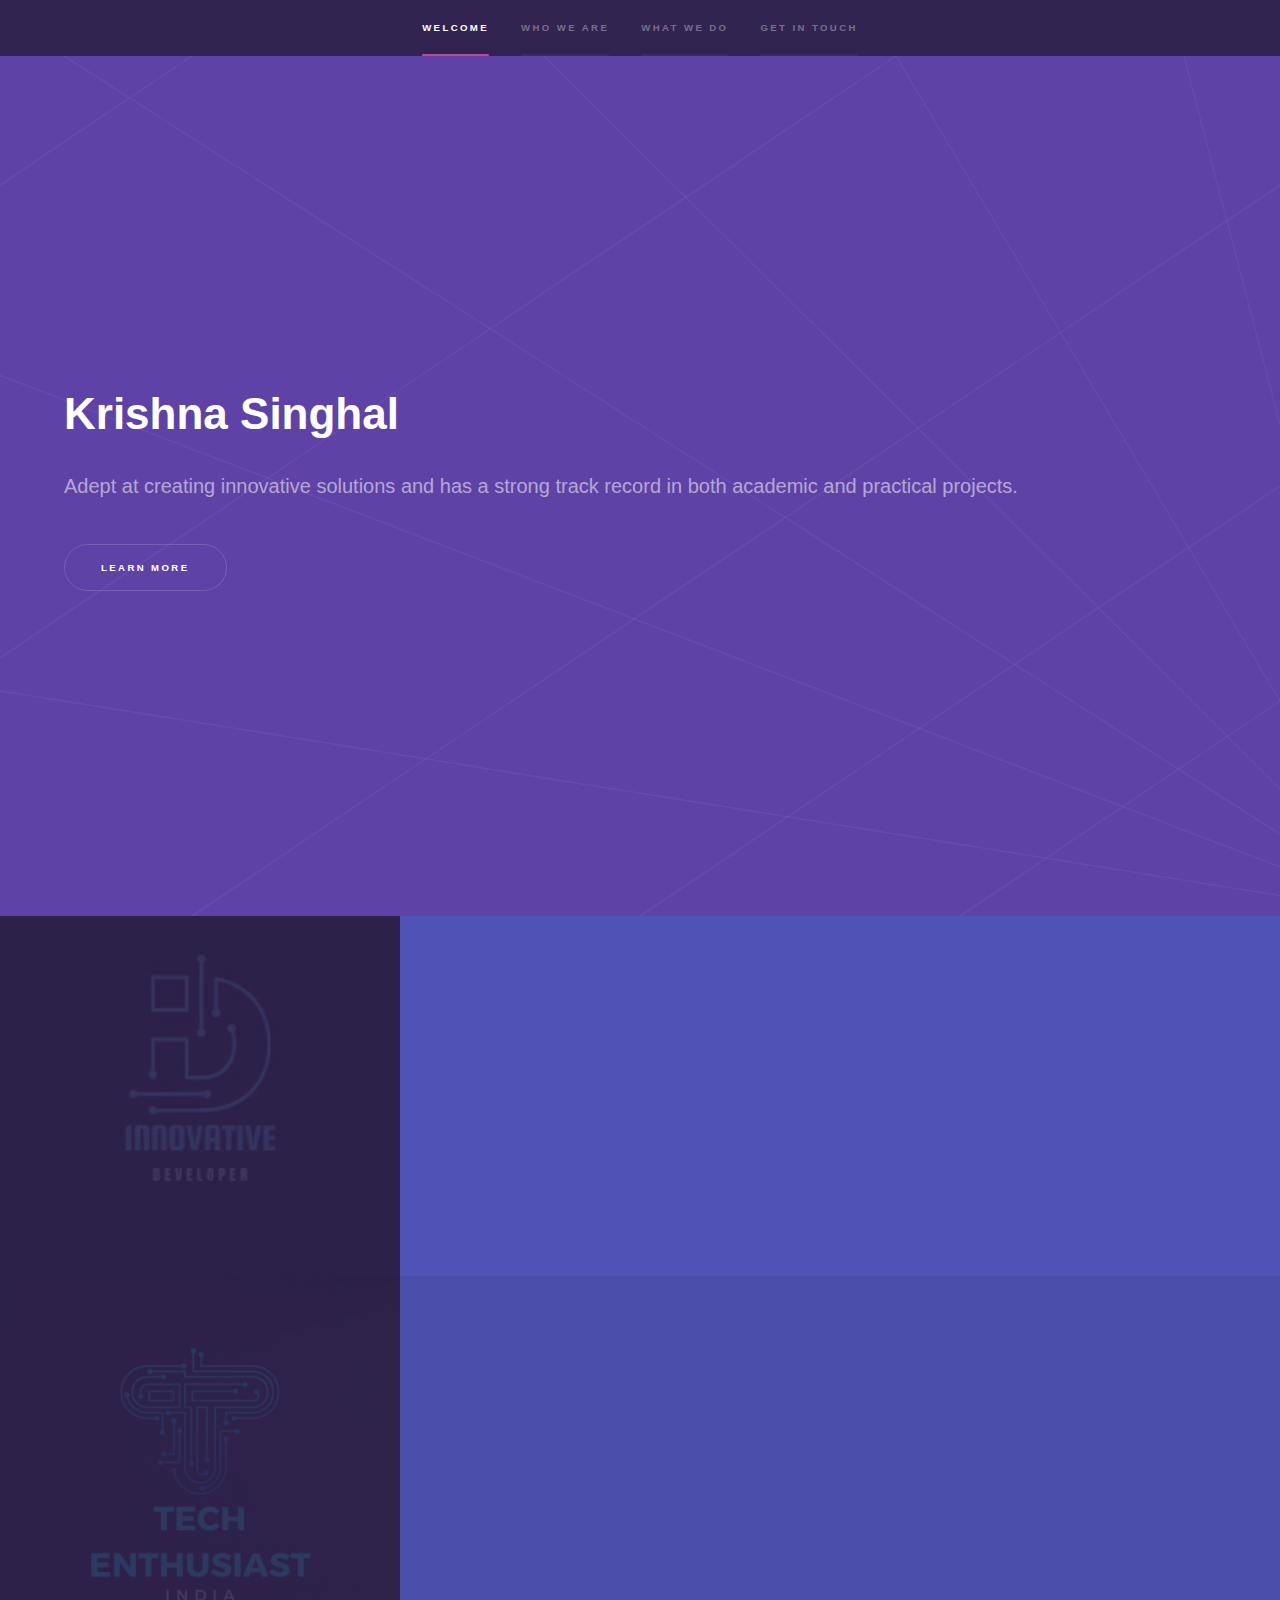
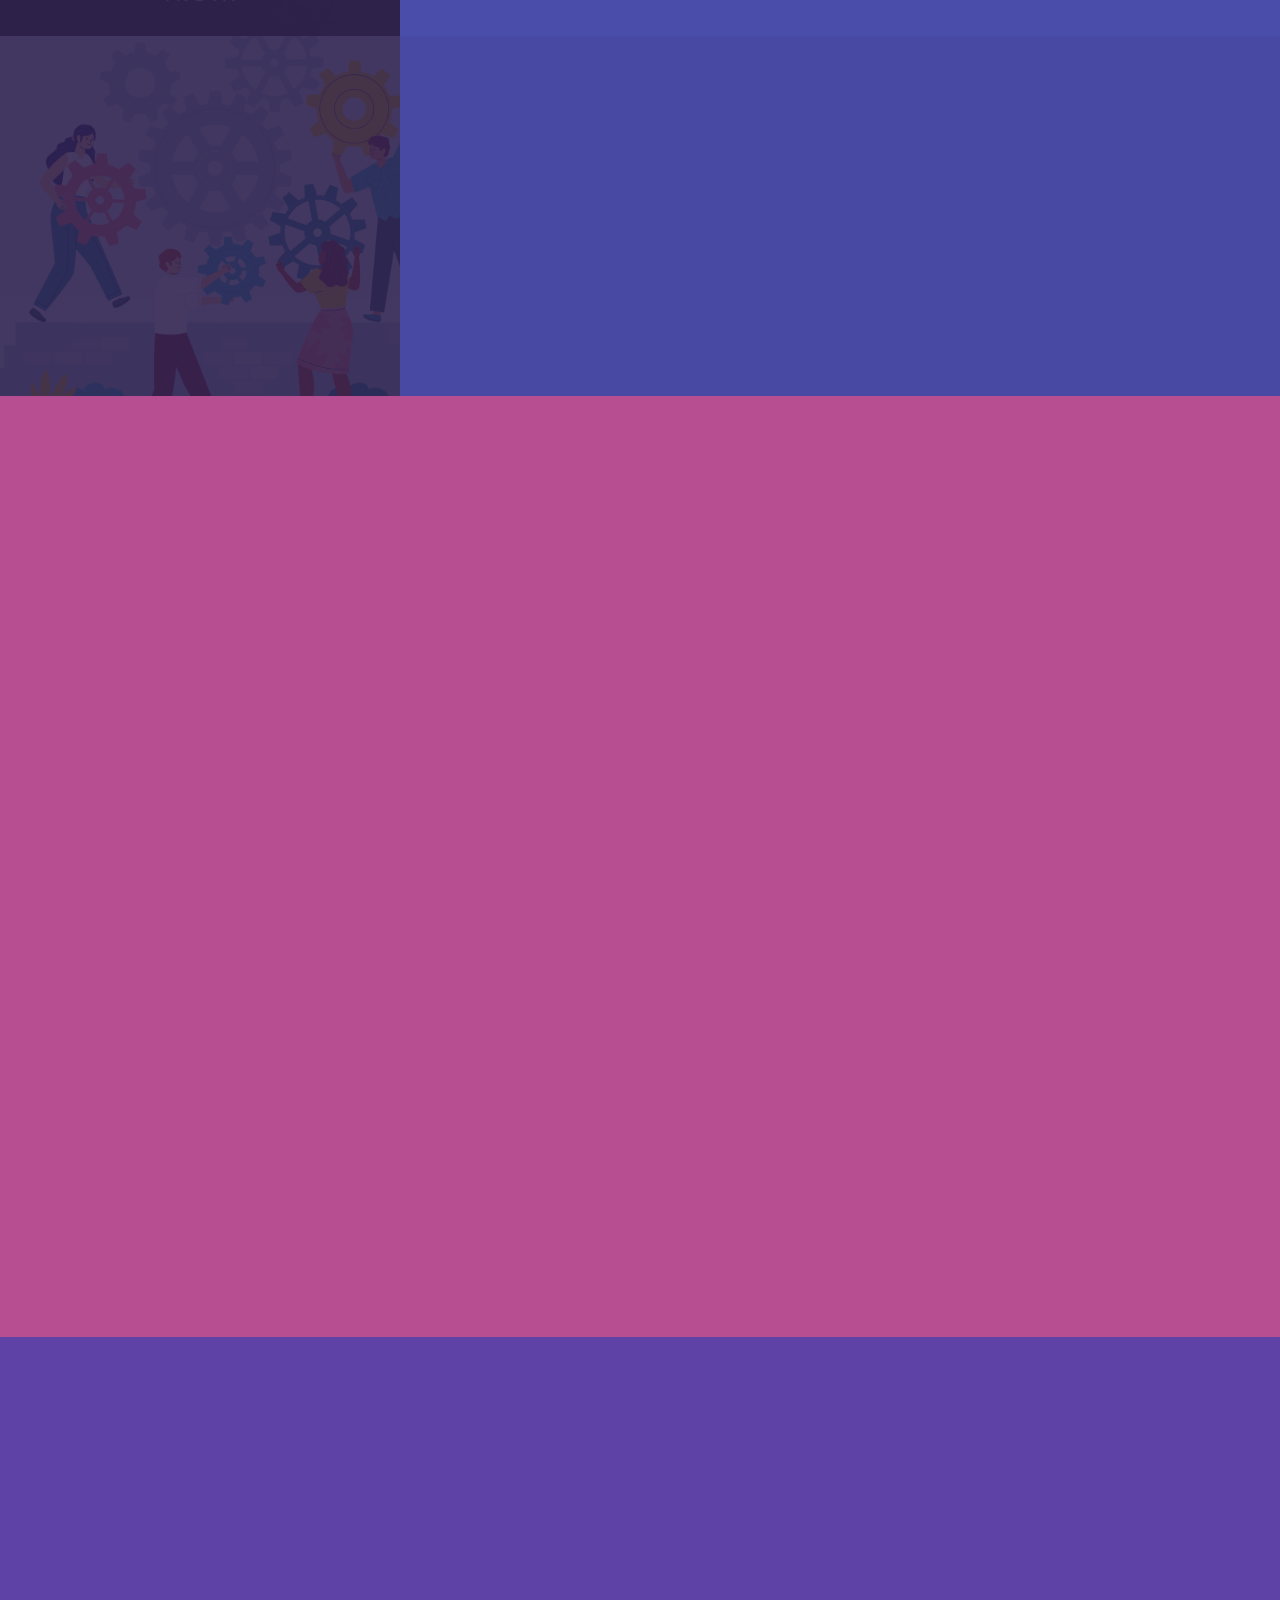
==== commit 98bca4aa: "add generic page" ====
--- a/index.html
+++ b/index.html
@@ -45,7 +45,7 @@
 				<!-- One -->
 					<section id="one" class="wrapper style2 spotlights">
 						<section>
-							<a href="#" class="image"><img src="images/pic01.jpg" alt="" data-position="center center" /></a>
+							<a href="#" class="image"><img src="images/1.jpeg" alt="" data-position="center center" /></a>
 							<div class="content">
 								<div class="inner">
 									<h2>Innovative Developer</h2>
@@ -57,7 +57,7 @@
 							</div>
 						</section>
 						<section>
-							<a href="#" class="image"><img src="images/pic02.jpg" alt="" data-position="top center" /></a>
+							<a href="#" class="image"><img src="images/2.jpeg" alt="" data-position="top center" /></a>
 							<div class="content">
 								<div class="inner">
 									<h2>Tech Enthusiast</h2>
@@ -69,7 +69,7 @@
 							</div>
 						</section>
 						<section>
-							<a href="#" class="image"><img src="images/pic03.jpg" alt="" data-position="25% 25%" /></a>
+							<a href="#" class="image"><img src="images/3.jpeg" alt="" data-position="25% 25%" /></a>
 							<div class="content">
 								<div class="inner">
 									<h2>Collaborative Team</h2>
--- a/assets/css/main.css
+++ b/assets/css/main.css
@@ -2596,7 +2596,12 @@
 		.image.fit {
 			display: block;
 			margin: 0 0 2em 0;
-			width: 100%;
+			width: 50%;
+		}
+
+		.center {
+			display: flex;
+			justify-content: center;
 		}
 
 			.image.fit img {
